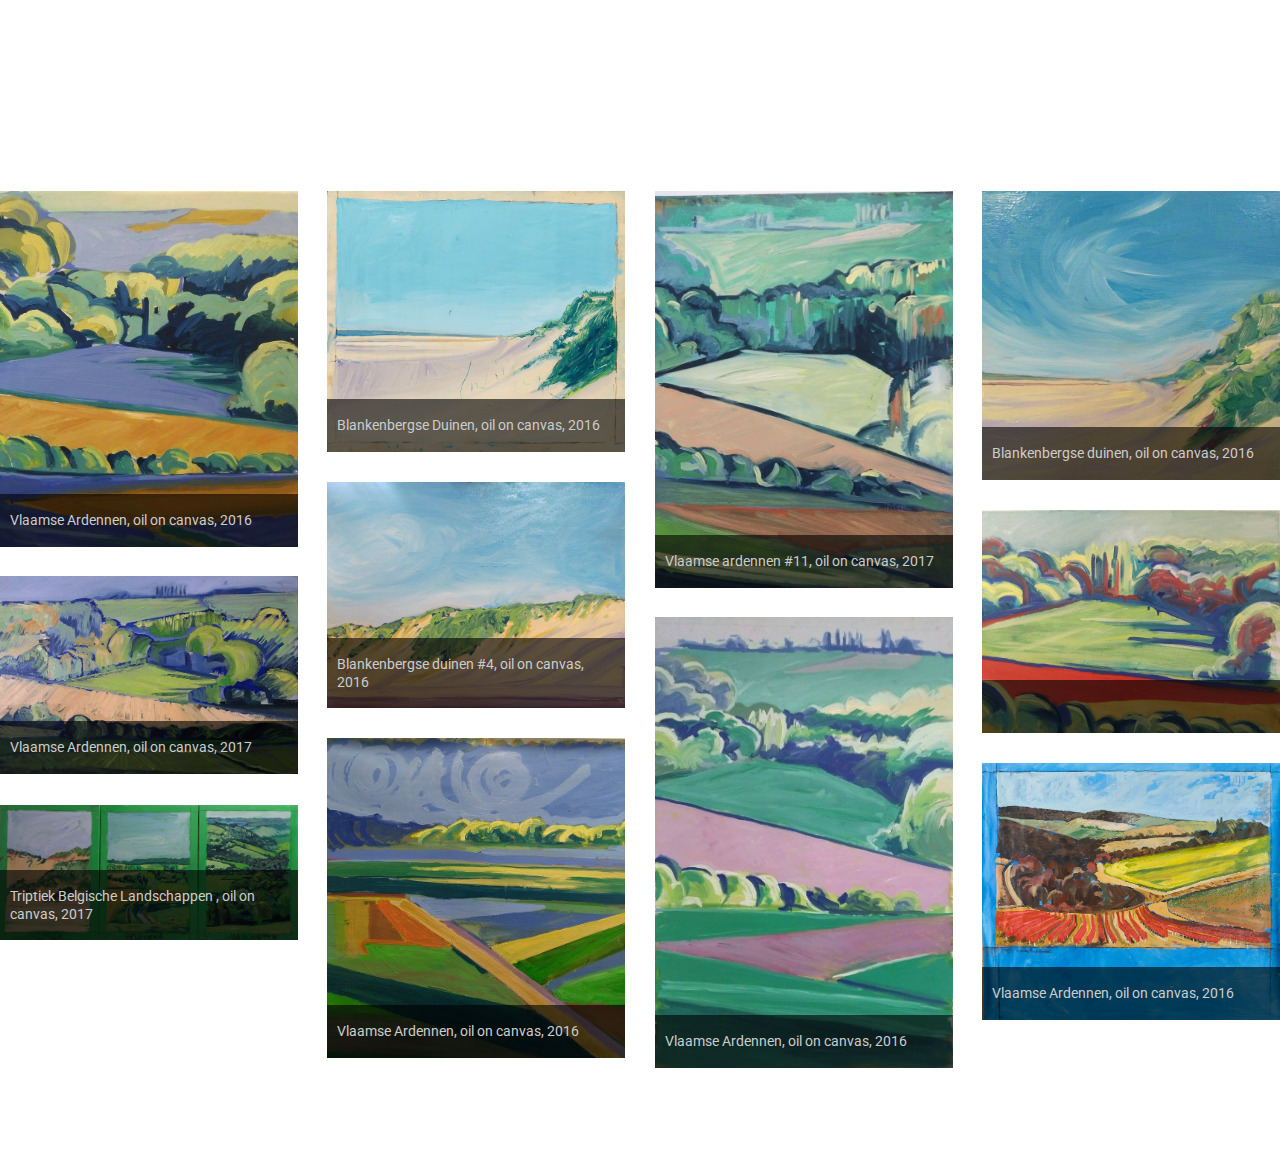
==== page1.html @ d784b0c0 "create github pages" ====
<!DOCTYPE html>
<html>
<head>
  <!-- Site made with Mobirise Website Builder v4.4.1, https://mobirise.com -->
  <meta charset="UTF-8">
  <meta http-equiv="X-UA-Compatible" content="IE=edge">
  <meta name="generator" content="Mobirise v4.4.1, mobirise.com">
  <meta name="viewport" content="width=device-width, initial-scale=1">
  <link rel="shortcut icon" href="assets/images/logo.png" type="image/x-icon">
  <meta name="description" content="Web Site Builder Description">
  <title>Works</title>
  <link rel="stylesheet" href="https://fonts.googleapis.com/css?family=Roboto:700,400&subset=cyrillic,latin,greek,vietnamese">
  <link rel="stylesheet" href="assets/web/assets/mobirise-icons/mobirise-icons.css">
  <link rel="stylesheet" href="assets/bootstrap/css/bootstrap.min.css">
  <link rel="stylesheet" href="assets/mobirise/css/style.css">
  <link rel="stylesheet" href="assets/mobirise-gallery/style.css">
  <link rel="stylesheet" href="assets/mobirise-slider/style.css">
  <link rel="stylesheet" href="assets/mobirise/css/mbr-additional.css" type="text/css">
  
  
  
</head>
<body>
<section class="mbr-navbar mbr-navbar--freeze mbr-navbar--absolute mbr-navbar--auto-collapse mbr-navbar--transparent" id="ext_menu-h" data-rv-view="329">
    <div class="mbr-navbar__section mbr-section">
        <div class="mbr-section__container container">
            <div class="mbr-navbar__container">
                
                <div class="mbr-navbar__hamburger mbr-hamburger"><span class="mbr-hamburger__line"></span></div>
                <div class="mbr-navbar__column mbr-navbar__menu">
                    <nav class="mbr-navbar__menu-box mbr-navbar__menu-box--inline-right">
                        <div class="mbr-navbar__column">
                            <ul class="mbr-navbar__items mbr-navbar__items--right float-left mbr-buttons mbr-buttons--freeze mbr-buttons--right btn-decorator mbr-buttons--active">   <li class="mbr-navbar__item"><a class="mbr-buttons__link btn text-white" href="https://mobirise.com"></a></li>     </ul>                            
                            <ul class="mbr-navbar__items mbr-navbar__items--right mbr-buttons mbr-buttons--freeze mbr-buttons--right btn-inverse mbr-buttons--active"><li class="mbr-navbar__item"><a class="mbr-buttons__btn btn btn-default" href="page1.html"><span class="mbri-photo mbr-iconfont mbr-iconfont-btn-parent"></span>Art</a></li> <li class="mbr-navbar__item"><a class="mbr-buttons__btn btn btn-default" href="page3.html"><span class="mbri-alert mbr-iconfont mbr-iconfont-btn-parent"></span>News</a></li> <li class="mbr-navbar__item"><a class="mbr-buttons__btn btn btn-default" href="page1.html"><span class="mbri-globe mbr-iconfont mbr-iconfont-btn-parent"></span>Exhibitions</a></li> <li class="mbr-navbar__item"><a class="mbr-buttons__btn btn btn-default" href="page1.html"><span class="mbri-camera mbr-iconfont mbr-iconfont-btn-parent"></span>Videos</a></li>   </ul>
                        </div>
                    </nav>
                </div>
            </div>
        </div>
    </div>
</section>

<section class="engine"><a href="https://mobirise.co/a">web page builder</a></section><section class="mbr-gallery mbr-section mbr-section--no-padding mbr-after-navbar" id="gallery2-b" data-rv-view="165">
    <!-- Gallery -->
    <div class="mbr-gallery-layout-article mbr-section__container mbr-section__container--isolated">
        <div>
            <div class="row mbr-gallery-row">

                <div class="col-lg-3 col-md-4 col-sm-6 col-xs-12 mbr-gallery-item">

                     <figcaption class="mbr-figure__caption mbr-figure__caption--std-grid">
                        <div class="mbr-caption-background"></div>
                        <small class="mbr-figure__caption-small">Vlaamse Ardennen, oil on canvas, 2016</small>
                    </figcaption>

                    <a href="#lb-gallery2-b" data-slide-to="0" data-toggle="modal">
                        <img src="assets/images/23758213-10155832104667114-261394462-n-800x957.jpg" alt="">
                        <span class="icon glyphicon glyphicon-zoom-in"></span>
                    </a>
                </div><div class="col-lg-3 col-md-4 col-sm-6 col-xs-12 mbr-gallery-item">

                     <figcaption class="mbr-figure__caption mbr-figure__caption--std-grid">
                        <div class="mbr-caption-background"></div>
                        <small class="mbr-figure__caption-small">Blankenbergse Duinen, oil on canvas, 2016</small>
                    </figcaption>

                    <a href="#lb-gallery2-b" data-slide-to="1" data-toggle="modal">
                        <img src="assets/images/23758039-1567754596636092-77549402-n-800x703.jpg" alt="">
                        <span class="icon glyphicon glyphicon-zoom-in"></span>
                    </a>
                </div><div class="col-lg-3 col-md-4 col-sm-6 col-xs-12 mbr-gallery-item">

                     <figcaption class="mbr-figure__caption mbr-figure__caption--std-grid">
                        <div class="mbr-caption-background"></div>
                        <small class="mbr-figure__caption-small">Vlaamse ardennen #11, oil on canvas, 2017</small>
                    </figcaption>

                    <a href="#lb-gallery2-b" data-slide-to="2" data-toggle="modal">
                        <img src="assets/images/23755854-10155832105017114-1629661554-n-720x960.jpg" alt="">
                        <span class="icon glyphicon glyphicon-zoom-in"></span>
                    </a>
                </div><div class="col-lg-3 col-md-4 col-sm-6 col-xs-12 mbr-gallery-item">

                     <figcaption class="mbr-figure__caption mbr-figure__caption--std-grid">
                        <div class="mbr-caption-background"></div>
                        <small class="mbr-figure__caption-small">Blankenbergse duinen, oil on canvas, 2016</small>
                    </figcaption>

                    <a href="#lb-gallery2-b" data-slide-to="3" data-toggle="modal">
                        <img src="assets/images/23758288-10155832104887114-241297318-n-800x778.jpg" alt="">
                        <span class="icon glyphicon glyphicon-zoom-in"></span>
                    </a>
                </div><div class="col-lg-3 col-md-4 col-sm-6 col-xs-12 mbr-gallery-item">

                     <figcaption class="mbr-figure__caption mbr-figure__caption--std-grid">
                        <div class="mbr-caption-background"></div>
                        <small class="mbr-figure__caption-small">Blankenbergse duinen #4, oil on canvas, 2016</small>
                    </figcaption>

                    <a href="#lb-gallery2-b" data-slide-to="4" data-toggle="modal">
                        <img src="assets/images/23770382-10155832104792114-1882259475-o-800x608.jpg" alt="">
                        <span class="icon glyphicon glyphicon-zoom-in"></span>
                    </a>
                </div><div class="col-lg-3 col-md-4 col-sm-6 col-xs-12 mbr-gallery-item">

                     <figcaption class="mbr-figure__caption mbr-figure__caption--std-grid">
                        <div class="mbr-caption-background"></div>
                        <small class="mbr-figure__caption-small"></small>
                    </figcaption>

                    <a href="#lb-gallery2-b" data-slide-to="5" data-toggle="modal">
                        <img src="assets/images/23768567-10155832104982114-932364660-o-800x600.jpg" alt="">
                        <span class="icon glyphicon glyphicon-zoom-in"></span>
                    </a>
                </div><div class="col-lg-3 col-md-4 col-sm-6 col-xs-12 mbr-gallery-item">

                     <figcaption class="mbr-figure__caption mbr-figure__caption--std-grid">
                        <div class="mbr-caption-background"></div>
                        <small class="mbr-figure__caption-small">Vlaamse Ardennen, oil on canvas, 2017</small>
                    </figcaption>

                    <a href="#lb-gallery2-b" data-slide-to="6" data-toggle="modal">
                        <img src="assets/images/23798403-10155832104597114-2136679262-o-800x533.jpg" alt="">
                        <span class="icon glyphicon glyphicon-zoom-in"></span>
                    </a>
                </div><div class="col-lg-3 col-md-4 col-sm-6 col-xs-12 mbr-gallery-item">

                     <figcaption class="mbr-figure__caption mbr-figure__caption--std-grid">
                        <div class="mbr-caption-background"></div>
                        <small class="mbr-figure__caption-small">Vlaamse Ardennen, oil on canvas, 2016</small>
                    </figcaption>

                    <a href="#lb-gallery2-b" data-slide-to="7" data-toggle="modal">
                        <img src="assets/images/23772372-10155832104822114-1639252799-n-633x960.jpg" alt="">
                        <span class="icon glyphicon glyphicon-zoom-in"></span>
                    </a>
                </div><div class="col-lg-3 col-md-4 col-sm-6 col-xs-12 mbr-gallery-item">

                     <figcaption class="mbr-figure__caption mbr-figure__caption--std-grid">
                        <div class="mbr-caption-background"></div>
                        <small class="mbr-figure__caption-small">Vlaamse Ardennen, oil on canvas, 2016</small>
                    </figcaption>

                    <a href="#lb-gallery2-b" data-slide-to="8" data-toggle="modal">
                        <img src="assets/images/landschap2-719x774.png" alt="">
                        <span class="icon glyphicon glyphicon-zoom-in"></span>
                    </a>
                </div><div class="col-lg-3 col-md-4 col-sm-6 col-xs-12 mbr-gallery-item">

                     <figcaption class="mbr-figure__caption mbr-figure__caption--std-grid">
                        <div class="mbr-caption-background"></div>
                        <small class="mbr-figure__caption-small">Vlaamse Ardennen, oil on canvas, 2016</small>
                    </figcaption>

                    <a href="#lb-gallery2-b" data-slide-to="9" data-toggle="modal">
                        <img src="assets/images/landschap-800x691.png" alt="">
                        <span class="icon glyphicon glyphicon-zoom-in"></span>
                    </a>
                </div><div class="col-lg-3 col-md-4 col-sm-6 col-xs-12 mbr-gallery-item">

                     <figcaption class="mbr-figure__caption mbr-figure__caption--std-grid">
                        <div class="mbr-caption-background"></div>
                        <small class="mbr-figure__caption-small">Triptiek Belgische Landschappen , oil on canvas, 2017</small>
                    </figcaption>

                    <a href="#lb-gallery2-b" data-slide-to="10" data-toggle="modal">
                        <img src="assets/images/triptiekbelgischelandschap-800x363.png" alt="">
                        <span class="icon glyphicon glyphicon-zoom-in"></span>
                    </a>
                </div>
            </div>
        </div>
        <div class="clearfix"></div>
    </div>

    <!-- Lightbox -->
    <div data-app-prevent-settings="" class="mbr-slider modal fade carousel slide" tabindex="-1" data-keyboard="true" data-interval="false" id="lb-gallery2-b">
        <div class="modal-dialog">
            <div class="modal-content">
                <div class="modal-body">
                    
                    <div class="carousel-inner">
                        <div class="item">
                            <img src="assets/images/23758213-10155832104667114-261394462-n.jpg" alt="">
                        </div><div class="item">
                            <img src="assets/images/23758039-1567754596636092-77549402-n.jpg" alt="">
                        </div><div class="item">
                            <img src="assets/images/23755854-10155832105017114-1629661554-n.jpg" alt="">
                        </div><div class="item">
                            <img src="assets/images/23758288-10155832104887114-241297318-n.jpg" alt="">
                        </div><div class="item">
                            <img src="assets/images/23770382-10155832104792114-1882259475-o.jpg" alt="">
                        </div><div class="item">
                            <img src="assets/images/23768567-10155832104982114-932364660-o.jpg" alt="">
                        </div><div class="item">
                            <img src="assets/images/23798403-10155832104597114-2136679262-o.jpg" alt="">
                        </div><div class="item">
                            <img src="assets/images/23772372-10155832104822114-1639252799-n.jpg" alt="">
                        </div><div class="item">
                            <img src="assets/images/landschap2.png" alt="">
                        </div><div class="item">
                            <img src="assets/images/landschap.png" alt="">
                        </div><div class="item active">
                            <img src="assets/images/triptiekbelgischelandschap.png" alt="">
                        </div>
                    </div>
                    <a class="left carousel-control" role="button" data-slide="prev" href="#lb-gallery2-b">
                        <span class="glyphicon glyphicon-menu-left" aria-hidden="true"></span>
                        <span class="sr-only">Previous</span>
                    </a>
                    <a class="right carousel-control" role="button" data-slide="next" href="#lb-gallery2-b">
                        <span class="glyphicon glyphicon-menu-right" aria-hidden="true"></span>
                        <span class="sr-only">Next</span>
                    </a>

                    <a class="close" href="#" role="button" data-dismiss="modal">
                        <span class="glyphicon glyphicon-remove" aria-hidden="true"></span>
                        <span class="sr-only">Close</span>
                    </a>
                </div>
            </div>
        </div>
    </div>
</section>


  <script src="assets/web/assets/jquery/jquery.min.js"></script>
  <script src="assets/bootstrap/js/bootstrap.min.js"></script>
  <script src="assets/smooth-scroll/smooth-scroll.js"></script>
  <script src="assets/masonry/masonry.pkgd.min.js"></script>
  <script src="assets/imagesloaded/imagesloaded.pkgd.min.js"></script>
  <script src="assets/bootstrap-carousel-swipe/bootstrap-carousel-swipe.js"></script>
  <script src="assets/mobirise/js/script.js"></script>
  <script src="assets/mobirise-gallery/script.js"></script>
  
  
</body>
</html>
---- assets/web/assets/mobirise-icons/mobirise-icons.css ----
@font-face {
  font-family: 'MobiriseIcons';
  src:  url('mobirise-icons.eot?spat4u');
  src:  url('mobirise-icons.eot?spat4u#iefix') format('embedded-opentype'),
    url('mobirise-icons.ttf?spat4u') format('truetype'),
    url('mobirise-icons.woff?spat4u') format('woff'),
    url('mobirise-icons.svg?spat4u#MobiriseIcons') format('svg');
  font-weight: normal;
  font-style: normal;
}

[class^="mbri-"], [class*=" mbri-"] {
  /* use !important to prevent issues with browser extensions that change fonts */
  font-family: MobiriseIcons !important;
  speak: none;
  font-style: normal;
  font-weight: normal;
  font-variant: normal;
  text-transform: none;
  line-height: 1;

  /* Better Font Rendering =========== */
  -webkit-font-smoothing: antialiased;
  -moz-osx-font-smoothing: grayscale;
}

.mbri-add-submenu:before {
  content: "\e900";
}
.mbri-alert:before {
  content: "\e901";
}
.mbri-align-center:before {
  content: "\e902";
}
.mbri-align-justify:before {
  content: "\e903";
}
.mbri-align-left:before {
  content: "\e904";
}
.mbri-align-right:before {
  content: "\e905";
}
.mbri-android:before {
  content: "\e906";
}
.mbri-apple:before {
  content: "\e907";
}
.mbri-arrow-down:before {
  content: "\e908";
}
.mbri-arrow-next:before {
  content: "\e909";
}
.mbri-arrow-prev:before {
  content: "\e90a";
}
.mbri-arrow-up:before {
  content: "\e90b";
}
.mbri-bold:before {
  content: "\e90c";
}
.mbri-bookmark:before {
  content: "\e90d";
}
.mbri-bootstrap:before {
  content: "\e90e";
}
.mbri-briefcase:before {
  content: "\e90f";
}
.mbri-browse:before {
  content: "\e910";
}
.mbri-bulleted-list:before {
  content: "\e911";
}
.mbri-calendar:before {
  content: "\e912";
}
.mbri-camera:before {
  content: "\e913";
}
.mbri-cart-add:before {
  content: "\e914";
}
.mbri-cart-full:before {
  content: "\e915";
}
.mbri-cash:before {
  content: "\e916";
}
.mbri-change-style:before {
  content: "\e917";
}
.mbri-chat:before {
  content: "\e918";
}
.mbri-clock:before {
  content: "\e919";
}
.mbri-close:before {
  content: "\e91a";
}
.mbri-cloud:before {
  content: "\e91b";
}
.mbri-code:before {
  content: "\e91c";
}
.mbri-contact-form:before {
  content: "\e91d";
}
.mbri-credit-card:before {
  content: "\e91e";
}
.mbri-cursor-click:before {
  content: "\e91f";
}
.mbri-cust-feedback:before {
  content: "\e920";
}
.mbri-database:before {
  content: "\e921";
}
.mbri-delivery:before {
  content: "\e922";
}
.mbri-desktop:before {
  content: "\e923";
}
.mbri-devices:before {
  content: "\e924";
}
.mbri-down:before {
  content: "\e925";
}
.mbri-download:before {
  content: "\e989";
}
.mbri-drag-n-drop:before {
  content: "\e927";
}
.mbri-drag-n-drop2:before {
  content: "\e928";
}
.mbri-edit:before {
  content: "\e929";
}
.mbri-edit2:before {
  content: "\e92a";
}
.mbri-error:before {
  content: "\e92b";
}
.mbri-extension:before {
  content: "\e92c";
}
.mbri-features:before {
  content: "\e92d";
}
.mbri-file:before {
  content: "\e92e";
}
.mbri-flag:before {
  content: "\e92f";
}
.mbri-folder:before {
  content: "\e930";
}
.mbri-gift:before {
  content: "\e931";
}
.mbri-github:before {
  content: "\e932";
}
.mbri-globe:before {
  content: "\e933";
}
.mbri-globe-2:before {
  content: "\e934";
}
.mbri-growing-chart:before {
  content: "\e935";
}
.mbri-hearth:before {
  content: "\e936";
}
.mbri-help:before {
  content: "\e937";
}
.mbri-home:before {
  content: "\e938";
}
.mbri-hot-cup:before {
  content: "\e939";
}
.mbri-idea:before {
  content: "\e93a";
}
.mbri-image-gallery:before {
  content: "\e93b";
}
.mbri-image-slider:before {
  content: "\e93c";
}
.mbri-info:before {
  content: "\e93d";
}
.mbri-italic:before {
  content: "\e93e";
}
.mbri-key:before {
  content: "\e93f";
}
.mbri-laptop:before {
  content: "\e940";
}
.mbri-layers:before {
  content: "\e941";
}
.mbri-left-right:before {
  content: "\e942";
}
.mbri-left:before {
  content: "\e943";
}
.mbri-letter:before {
  content: "\e944";
}
.mbri-like:before {
  content: "\e945";
}
.mbri-link:before {
  content: "\e946";
}
.mbri-lock:before {
  content: "\e947";
}
.mbri-login:before {
  content: "\e948";
}
.mbri-logout:before {
  content: "\e949";
}
.mbri-magic-stick:before {
  content: "\e94a";
}
.mbri-map-pin:before {
  content: "\e94b";
}
.mbri-menu:before {
  content: "\e94c";
}
.mbri-mobile:before {
  content: "\e94d";
}
.mbri-mobile2:before {
  content: "\e94e";
}
.mbri-mobirise:before {
  content: "\e94f";
}
.mbri-more-horizontal:before {
  content: "\e950";
}
.mbri-more-vertical:before {
  content: "\e951";
}
.mbri-music:before {
  content: "\e952";
}
.mbri-new-file:before {
  content: "\e953";
}
.mbri-numbered-list:before {
  content: "\e954";
}
.mbri-opened-folder:before {
  content: "\e955";
}
.mbri-pages:before {
  content: "\e956";
}
.mbri-paper-plane:before {
  content: "\e957";
}
.mbri-paperclip:before {
  content: "\e958";
}
.mbri-photo:before {
  content: "\e959";
}
.mbri-photos:before {
  content: "\e95a";
}
.mbri-pin:before {
  content: "\e95b";
}
.mbri-play:before {
  content: "\e95c";
}
.mbri-plus:before {
  content: "\e95d";
}
.mbri-preview:before {
  content: "\e95e";
}
.mbri-print:before {
  content: "\e95f";
}
.mbri-protect:before {
  content: "\e960";
}
.mbri-question:before {
  content: "\e961";
}
.mbri-quote-left:before {
  content: "\e962";
}
.mbri-quote-right:before {
  content: "\e963";
}
.mbri-refresh:before {
  content: "\e964";
}
.mbri-responsive:before {
  content: "\e965";
}
.mbri-right:before {
  content: "\e966";
}
.mbri-rocket:before {
  content: "\e967";
}
.mbri-sad-face:before {
  content: "\e968";
}
.mbri-sale:before {
  content: "\e969";
}
.mbri-save:before {
  content: "\e96a";
}
.mbri-search:before {
  content: "\e96b";
}
.mbri-setting:before {
  content: "\e96c";
}
.mbri-setting2:before {
  content: "\e96d";
}
.mbri-setting3:before {
  content: "\e96e";
}
.mbri-share:before {
  content: "\e96f";
}
.mbri-shopping-bag:before {
  content: "\e970";
}
.mbri-shopping-basket:before {
  content: "\e971";
}
.mbri-shopping-cart:before {
  content: "\e972";
}
.mbri-sites:before {
  content: "\e973";
}
.mbri-smile-face:before {
  content: "\e974";
}
.mbri-speed:before {
  content: "\e975";
}
.mbri-star:before {
  content: "\e976";
}
.mbri-success:before {
  content: "\e977";
}
.mbri-sun:before {
  content: "\e978";
}
.mbri-sun2:before {
  content: "\e979";
}
.mbri-tablet:before {
  content: "\e97a";
}
.mbri-tablet-vertical:before {
  content: "\e97b";
}
.mbri-target:before {
  content: "\e97c";
}
.mbri-timer:before {
  content: "\e97d";
}
.mbri-to-ftp:before {
  content: "\e97e";
}
.mbri-to-local-drive:before {
  content: "\e97f";
}
.mbri-touch-swipe:before {
  content: "\e980";
}
.mbri-touch:before {
  content: "\e981";
}
.mbri-trash:before {
  content: "\e982";
}
.mbri-underline:before {
  content: "\e983";
}
.mbri-unlink:before {
  content: "\e984";
}
.mbri-unlock:before {
  content: "\e985";
}
.mbri-up-down:before {
  content: "\e986";
}
.mbri-up:before {
  content: "\e987";
}
.mbri-update:before {
  content: "\e988";
}
.mbri-upload:before {
 content: "\e926"; 
}
.mbri-user:before {
  content: "\e98a";
}
.mbri-user2:before {
  content: "\e98b";
}
.mbri-users:before {
  content: "\e98c";
}
.mbri-video:before {
  content: "\e98d";
}
.mbri-video-play:before {
  content: "\e98e";
}
.mbri-watch:before {
  content: "\e98f";
}
.mbri-website-theme:before {
  content: "\e990";
}
.mbri-wifi:before {
  content: "\e991";
}
.mbri-windows:before {
  content: "\e992";
}
.mbri-zoom-out:before {
  content: "\e993";
}
.mbri-redo:before {
  content: "\e994";
}
.mbri-undo:before {
  content: "\e995";
}
---- assets/mobirise/css/style.css ----
.is-builder .animated {
  -webkit-animation-name: none !important;
  animation-name: none !important;
}
html {
  position: relative;
  min-height: 100%;
}
.mbr-embedded-video {
  position: relative;
}
.mbr-background-video,
.mbr-background-video-preview {
  bottom: 0;
  left: 0;
  overflow: hidden;
  position: absolute;
  right: 0;
  top: 0;
}
.mbr-parallax-background,
.mbr-background {
  background-attachment: fixed !important;
  background-position: 50% 0;
  background-repeat: no-repeat;
  background-size: cover !important;
}
.mbr-hidden-scrollbar .mbr-parallax-background {
  background-size: auto 130%;
}
.mobile .mbr-parallax-background {
  background-attachment: scroll !important;
}
.mbr-background {
  background-attachment: scroll !important;
}
.mbr-navbar {
  position: relative;
  width: 100%;
}
.mbr-navbar:before {
  content: "";
  display: block;
}
.mbr-navbar__brand-link:after,
.mbr-navbar__brand-img {
  max-height: 74px;
  height: 100%;
}
.mbr-navbar:before,
.mbr-navbar__container {
  height: 98px;
}
.mbr-navbar--ss .mbr-navbar__brand-link:after,
.mbr-navbar--ss .mbr-navbar__brand-img {
  height: 74px;
}
.mbr-navbar--ss:before,
.mbr-navbar--ss .mbr-navbar__container {
  height: 98px;
}
.mbr-navbar--xs .mbr-navbar__brand-link:after,
.mbr-navbar--xs .mbr-navbar__brand-img {
  height: 32px;
}
.mbr-navbar--xs:before,
.mbr-navbar--xs .mbr-navbar__container {
  height: 56px;
}
.mbr-navbar--s .mbr-navbar__brand-link:after,
.mbr-navbar--s .mbr-navbar__brand-img {
  height: 48px;
}
.mbr-navbar--s:before,
.mbr-navbar--s .mbr-navbar__container {
  height: 72px;
}
.mbr-navbar--m .mbr-navbar__brand-link:after,
.mbr-navbar--m .mbr-navbar__brand-img {
  height: 64px;
}
.mbr-navbar--m:before,
.mbr-navbar--m .mbr-navbar__container {
  height: 88px;
}
.mbr-navbar--l .mbr-navbar__brand-link:after,
.mbr-navbar--l .mbr-navbar__brand-img {
  height: 96px;
}
.mbr-navbar--l:before,
.mbr-navbar--l .mbr-navbar__container {
  height: 120px;
}
.mbr-navbar--xl .mbr-navbar__brand-link:after,
.mbr-navbar--xl .mbr-navbar__brand-img {
  height: 128px;
}
.mbr-navbar--xl:before,
.mbr-navbar--xl .mbr-navbar__container {
  height: 152px;
}
.mbr-navbar--short .mbr-navbar__brand-link:after,
.mbr-navbar--short .mbr-navbar__brand-img {
  height: 40px;
}
.mbr-navbar--short .mbr-brand__logo .mbr-iconfont{
  font-size: 40px;
}
.mbr-navbar--short:before,
.mbr-navbar--short .mbr-navbar__container {
  height: 64px;
}
.mbr-navbar--short .mbr-navbar__container {
  padding: 12px 0;
}
@media (max-width: 767px) {
  .mbr-navbar--short .mbr-navbar__brand-link:after,
  .mbr-navbar--short .mbr-navbar__brand-img {
    height: 31px;
  }
  .mbr-navbar--short:before,
  .mbr-navbar--short .mbr-navbar__container {
    height: 45px;
  }
  .mbr-navbar--short .mbr-navbar__container {
    padding: 7px 0;
  }
}
.mbr-navbar__brand-img {
  position: relative;
}
.mbr-navbar__brand-img,
.mbr-navbar__container,
.mbr-navbar__section {
  -webkit-transition: all 300ms ease-in-out 0s;
  -o-transition: all 300ms ease-in-out 0s;
  transition: all 300ms ease-in-out 0s;
}
.mbr-navbar__section {
  background: #2c2c2c;
  height: auto;
  position: absolute;
  top: 0;
  width: 100%;
  z-index: 1000;
}
.mbr-navbar__container {
  display: table;
  padding: 12px 0;
  width: 100%;
}
.mbr-navbar__menu-box {
  display: table;
  width: 100%;
}
.mbr-navbar__menu-box--inline-left,
.mbr-navbar__menu-box--inline-center,
.mbr-navbar__menu-box--inline-right {
  display: block;
  text-align: left;
}
.mbr-navbar__menu-box--inline-center {
  text-align: center;
}
.mbr-navbar__menu-box--inline-right {
  text-align: right;
}
.mbr-navbar__column {
  display: table-cell;
  vertical-align: middle;
}
.mbr-navbar__column--xxs {
  width: 1%;
}
.mbr-navbar__column--xs {
  width: 10%;
}
.mbr-navbar__column--s {
  width: 20%;
}
.mbr-navbar__column--m {
  width: 30%;
}
.mbr-navbar__column--l {
  width: 40%;
}
.mbr-navbar__column--xl {
  width: 50%;
}
.mbr-navbar__menu-box--inline-left .mbr-navbar__column,
.mbr-navbar__menu-box--inline-center .mbr-navbar__column,
.mbr-navbar__menu-box--inline-right .mbr-navbar__column {
  display: inline-block;
}
.mbr-navbar__items {
  float: left;
  padding-left: 0px;
  position: relative;
  left: -20px;
}
.mbr-navbar__items--right {
  float: right;
  left: 0;
}
.float-left {
  float: left;
}
.mbr-navbar__item {
  display: block;
  float: left;
  position: relative;
}
.mbr-navbar__hamburger {
  display: none;
  margin-top: -11px;
  position: absolute;
  right: 0;
  top: 50%;
  z-index: 10000;
}
.mbr-navbar--collapsed .mbr-navbar__container {
  position: relative;
}
.mbr-navbar--collapsed .mbr-navbar__column {
  display: block;
  width: 100%;
}
.mbr-navbar--collapsed .mbr-navbar__items--right {
  padding-top: 13px;
}
.mbr-navbar--collapsed .mbr-navbar__menu {
  background: rgba(0, 0, 0, 0.9);
  display: none;
  height: 100%;
  left: 0;
  position: fixed;
  top: 0;
  width: 100%;
  z-index: 9999;
}
.mbr-navbar--collapsed .mbr-navbar__menu-box {
  display: table-cell;
  vertical-align: middle;
}
.mbr-navbar--collapsed .mbr-navbar__items {
  float: none;
}
.mbr-navbar--collapsed .mbr-navbar__item {
  float: none;
}
.mbr-navbar--collapsed .mbr-navbar__hamburger {
  display: block;
}
.mbr-navbar--collapsed.mbr-navbar--open .mbr-navbar__menu {
  display: table;
}
.mbr-navbar--collapsed.mbr-navbar--open:not(.mbr-navbar--sticky) .mbr-navbar__section {
  background: none;
  position: fixed;
}
.mbr-navbar--collapsed.mbr-navbar--open .mbr-navbar__brand {
  visibility: hidden;
}
.mbr-navbar--collapsed.mbr-navbar--sticky.mbr-navbar--open .mbr-navbar__brand {
  visibility: visible;
}
.mbr-navbar--collapsed.mbr-navbar--open .mbr-navbar__brand-img,
.mbr-navbar--collapsed.mbr-navbar--open .mbr-navbar__container {
  -webkit-transition: none;
  -o-transition: none;
  transition: none;
}
.mbr-navbar--freeze.mbr-navbar--collapsed.mbr-navbar--open .mbr-navbar__hamburger,
.mbr-navbar--freeze.mbr-navbar--collapsed.mbr-navbar--open .mbr-navbar__hamburger:hover {
  color: #fff !important;
}
.mbr-navbar--sticky .mbr-navbar__section {
  position: fixed;
}
.mbr-navbar--absolute {
  position: absolute;
}
/* fix for popup menu conflict */
@media (max-width: 480px) {
  .mbr-navbar--absolute.mbr-navbar[id^=menu-] {
    position: absolute;
  }
}
.mbr-navbar--transparent .mbr-navbar__section {
  background: none;
}
.mbr-navbar--stuck .mbr-navbar__section,
.mbr-navbar--relative .mbr-navbar__section {
  background: #2c2c2c;
}
@media (max-width: 991px) {
  .mbr-navbar--auto-collapse .mbr-navbar__container {
    position: relative;
  }
  .mbr-navbar--auto-collapse .mbr-navbar__column {
    display: block;
    width: 100%;
  }
  .mbr-navbar__column {
    max-height: 100vh;
    overflow-x: hidden;
    overflow-y:auto;
  }
  .mbr-navbar__column::-webkit-scrollbar {
    display:none;
  }
  .mbr-navbar--auto-collapse .mbr-navbar__items--right {
    padding-top: 13px;
  }
  .mbr-navbar--auto-collapse .mbr-navbar__menu {
    background: rgba(0, 0, 0, 0.9);
    display: none;
    height: 100%;
    left: 0;
    position: fixed;
    top: 0;
    width: 100%;
    z-index: 9999;
  }
  .mbr-navbar--auto-collapse .mbr-navbar__menu-box {
    display: table-cell;
    vertical-align: middle;
  }
  .mbr-navbar--auto-collapse .mbr-navbar__items {
    float: none;
  }
  .mbr-navbar--auto-collapse .mbr-navbar__item {
    float: none;
  }
  .mbr-navbar--auto-collapse .mbr-navbar__hamburger {
    display: block;
  }
  .mbr-navbar--auto-collapse.mbr-navbar--open .mbr-navbar__menu {
    display: table;
  }
  .mbr-navbar--auto-collapse.mbr-navbar--open:not(.mbr-navbar--sticky) .mbr-navbar__section {
    background: none;
    position: fixed;
  }
  .mbr-navbar--auto-collapse.mbr-navbar--open .mbr-navbar__brand {
    visibility: hidden;
  }
  .mbr-navbar--auto-collapse.mbr-navbar--sticky.mbr-navbar--open .mbr-navbar__brand {
    visibility: visible;
  }
  .mbr-navbar--auto-collapse.mbr-navbar--open .mbr-navbar__brand-img,
  .mbr-navbar--auto-collapse.mbr-navbar--open .mbr-navbar__container {
    -webkit-transition: none;
    -o-transition: none;
    transition: none;
  }
}
.mbr-after-navbar:before {
  content: "";
  display: block;
  height: 98px;
}
.mbr-hamburger {
  cursor: pointer;
  height: 23px;
  width: 30px;
}
.mbr-hamburger:focus {
  outline: none;
}
.mbr-hamburger__line,
.mbr-hamburger__line:before,
.mbr-hamburger__line:after {
  content: "";
  position: absolute;
  display: block;
  height: 1px;
  cursor: pointer;
}
.mbr-hamburger__line,
.mbr-hamburger__line:before,
.mbr-hamburger__line:after {
  width: 30px;
  border-bottom: 5px solid;
  top: 9px;
}
.mbr-hamburger__line:before {
  top: -9px;
}
.mbr-hamburger__line:after {
  top: 9px;
}
.mbr-hamburger__line,
.mbr-hamburger__line:before,
.mbr-hamburger__line:after {
  -webkit-transition: all 300ms ease-in-out;
  transition: all 300ms ease-in-out;
}
.mbr-hamburger--open .mbr-hamburger__line {
  border-color: transparent;
}
.mbr-hamburger--open .mbr-hamburger__line:before,
.mbr-hamburger--open .mbr-hamburger__line:after {
  top: 0;
}
.mbr-hamburger--open .mbr-hamburger__line:before {
  -ms-transform: rotate(45deg);
  -webkit-transform: rotate(45deg);
  transform: rotate(45deg);
}
.mbr-hamburger--open .mbr-hamburger__line:after {
  top: 10px;
  -ms-transform: translatey(-10px) rotate(-45deg);
  -webkit-transform: translatey(-10px) rotate(-45deg);
  transform: translatey(-10px) rotate(-45deg);
}
@media (max-width: 767px) {
  .mbr-hamburger {
    height: 23px;
    width: 27px;
  }
  .mbr-hamburger__line,
  .mbr-hamburger__line:before,
  .mbr-hamburger__line:after {
    width: 27px;
    border-bottom: 4px solid;
    top: 9px;
  }
  .mbr-hamburger__line:before {
    top: -9px;
  }
  .mbr-hamburger__line:after {
    top: 9px;
  }
}

.navbar-dropdown .hamburger-icon {
  content: "";
  width: 16px;
  -webkit-box-shadow: 0 -6px 0 1px,0 0 0 1px,0 6px 0 1px;
  -moz-box-shadow: 0 -6px 0 1px,0 0 0 1px,0 6px 0 1px;
  box-shadow: 0 -6px 0 1px,0 0 0 1px,0 6px 0 1px;
}

.mbr-brand {
  display: block;
  float: left;
  position: relative;
}
.mbr-brand,
.mbr-brand:hover {
  text-decoration: none;
}
.mbr-brand__name {
  display: block;
  font-weight: bold;
  margin-top: 5px;
  text-align: center;
}
.mbr-brand__name,
.mbr-brand__name:hover {
  text-decoration: none;
}
.mbr-brand--inline {
  display: table;
}
.mbr-brand--inline:after {
  content: "";
  display: table-cell;
  width: 1px;
}
.mbr-brand--inline .mbr-brand__logo,
.mbr-brand--inline .mbr-brand__name {
  display: table-cell;
  vertical-align: middle;
}
.mbr-brand--inline .mbr-brand__logo {
  padding-right: 10px;
}
.mbr-brand--inline .mbr-brand__name {
  margin: 0;
  text-align: left;
}
.mbr-form {
  display: table;
  margin-top: -13px;
  position: relative;
  top: 14px;
  width: 100%;
}
.mbr-form__left,
.mbr-form__right {
  display: table-cell;
  vertical-align: top;
}
.mbr-form__left {
  padding-right: 3px;
}
.mbr-form__right {
  width: 1px;
}
@media (max-width: 530px) {
  .mbr-form {
    display: block;
    margin-top: -27px;
    position: relative;
    top: 26px;
  }
  .mbr-form__left,
  .mbr-form__right {
    display: block;
  }
  .mbr-form__left {
    margin-bottom: 12px;
    padding-right: 0;
  }
  .mbr-form__right {
    width: 100%;
  }
}
.mbr-section {
  padding: 0 20px;
}
.mbr-section--no-padding {
  padding: 0;
}
.mbr-section--relative {
  position: relative;
}
.mbr-section--fixed-size {
  overflow: hidden;
}
.mbr-section--full-height {
  height: 100vh;
}
.mbr-section--full-height.mbr-after-navbar:before {
  display: none;
}
.mbr-section--bg-adapted {
  background-attachment: scroll;
  background-position: 50% 0;
  background-repeat: no-repeat;
  background-size: cover;
}
.mbr-section--gray {
  background-color: #444444;
}
.mbr-section--light-gray {
  background-color: #f0f0f0;
}
.mbr-section--dark-gray {
  background-color: #3c3c3c;
}
.mbr-section__container {
  padding: 0;
  position: relative;
  z-index: 3;
}
.mbr-section__container--center {
  text-align: center;
}
.mbr-section__container--std-padding {
  padding: 93px 0;
}
.mbr-section__container--std-top-padding {
  padding-top: 93px;
}
.mbr-section__container--std-bot-padding {
  padding-bottom: 93px;
}
.mbr-section__container--sm-padding {
  padding: 41px 0;
}
.mbr-section__container--sm-top-padding {
  padding-top: 41px;
}
.mbr-section__container--sm-bot-padding {
  padding-bottom: 41px;
}
.mbr-section__container--isolated {
  padding-bottom: 93px;
  padding-top: 93px;
}
.mbr-section__container--first {
  padding-top: 93px;
  padding-bottom: 41px;
}
.mbr-section__container--middle {
  padding-bottom: 41px;
}
.mbr-section__container--last {
  padding-bottom: 93px;
}
.mbr-section__row {
  margin-left: -24px;
  margin-right: -24px;
}
.mbr-section__col {
  overflow: hidden;
  padding-left: 24px;
  padding-right: 24px;
}
.mbr-section__left {
  padding-right: 40px;
}
.mbr-section__right {
  padding-left: 15px;
}
.mbr-section__header {
  line-height: 1.5em;
  margin: -10px 0 0;
  text-align: center;
}
@media (min-width: 768px) {
  .mbr-section--short-paddings .mbr-section__container--std-padding {
    padding: 59px 0;
  }
  .mbr-section--short-paddings .mbr-section__container--std-top-padding {
    padding-top: 59px;
  }
  .mbr-section--short-paddings .mbr-section__container--std-bot-padding {
    padding-bottom: 59px;
  }
  .mbr-section--short-paddings .mbr-section__container--sm-padding {
    padding: 41px 0;
  }
  .mbr-section--short-paddings .mbr-section__container--sm-top-padding {
    padding-top: 41px;
  }
  .mbr-section--short-paddings .mbr-section__container--sm-bot-padding {
    padding-bottom: 41px;
  }
  .mbr-section--short-paddings .mbr-section__container--isolated {
    padding-bottom: 59px;
    padding-top: 59px;
  }
  .mbr-section--short-paddings .mbr-section__container--first {
    padding-top: 59px;
    padding-bottom: 41px;
  }
  .mbr-section--short-paddings .mbr-section__container--middle {
    padding-bottom: 41px;
  }
  .mbr-section--short-paddings .mbr-section__container--last {
    padding-bottom: 59px;
  }
}
@media (max-width: 767px) {
  .mbr-section__left {
    padding-right: 15px;
  }
  .mbr-section__right {
    padding-left: 15px;
    padding-top: 51px;
  }
}
.mbr-arrow {
  bottom: 71px;
  left: 0;
  line-height: 1px;
  padding: 0 20px;
  position: absolute;
  width: 100%;
  z-index: 3;
}
.mbr-arrow__link {
  display: inline-block;
  font-size: 26px;
}
.mbr-arrow__link,
.mbr-arrow__link:hover,
.mbr-arrow__link:focus {
  color: #fff;
}
.mbr-arrow--floating .mbr-arrow__link {
  -webkit-animation: floating-arrow 1.6s infinite ease-in-out 0s;
  -o-animation: floating-arrow 1.6s infinite ease-in-out 0s;
  animation: floating-arrow 1.6s infinite ease-in-out 0s;
}
@-webkit-keyframes floating-arrow {
  from {
    -webkit-transform: translateY(0);
    transform: translateY(0);
  }
  65% {
    -webkit-transform: translateY(11px);
    transform: translateY(11px);
  }
  to {
    -webkit-transform: translateY(0);
    transform: translateY(0);
  }
}
@-o-keyframes floating-arrow {
  from {
    -webkit-transform: translateY(0);
    transform: translateY(0);
  }
  65% {
    -webkit-transform: translateY(11px);
    transform: translateY(11px);
  }
  to {
    -webkit-transform: translateY(0);
    transform: translateY(0);
  }
}
@keyframes floating-arrow {
  from {
    -webkit-transform: translateY(0);
    transform: translateY(0);
  }
  65% {
    -webkit-transform: translateY(11px);
    transform: translateY(11px);
  }
  to {
    -webkit-transform: translateY(0);
    transform: translateY(0);
  }
}
.mbr-arrow--dark .mbr-arrow__link,
.mbr-arrow--dark .mbr-arrow__link:hover,
.mbr-arrow--dark .mbr-arrow__link:focus {
  color: #252525;
}
@media (max-width: 767px) {
  .mbr-arrow {
    bottom: 41px;
  }
}
@media (max-width: 320px) {
  .mbr-arrow {
    bottom: 21px;
    text-align: center;
  }
}
@media all and (device-width: 320px) and (device-height: 568px) and (orientation: portrait) {
  .mbr-arrow {
    bottom: 31px;
  }
}
.mbr-box {
  display: table;
  width: 100%;
}
.mbr-box--fixed {
  table-layout: fixed;
}
.mbr-box--stretched {
  height: 100%;
}
.mbr-box__magnet {
  display: table-cell;
  float: none;
  height: 100%;
  margin-bottom: 0;
  margin-top: 0;
  text-align: center;
  vertical-align: middle;
}
.mbr-box__magnet--sm-padding {
  padding: 41px 0;
}
.mbr-box__magnet--top-left,
.mbr-box__magnet--top-center,
.mbr-box__magnet--top-right {
  vertical-align: top;
}
.mbr-box__magnet--bottom-left,
.mbr-box__magnet--bottom-center,
.mbr-box__magnet--bottom-right {
  vertical-align: bottom;
}
.mbr-box__magnet--top-left,
.mbr-box__magnet--center-left,
.mbr-box__magnet--bottom-left {
  text-align: left;
}
.mbr-box__magnet--top-right,
.mbr-box__magnet--center-right,
.mbr-box__magnet--bottom-right {
  text-align: right;
}
.mbr-box__container {
  height: 50%;
}
@media (max-width: 767px) {
  .mbr-box__container {
    height: 100%;
  }
  .mbr-box--adapted {
    display: block;
  }
  .mbr-box--adapted > .mbr-box__magnet {
    display: block;
    height: auto;
  }
}
.mbr-overlay {
  background: #222;
  bottom: 0;
  left: 0;
  position: absolute;
  right: 0;
  top: 0;
  z-index: 2;
}
.mbr-google-map__marker {
  color: #252525;
  display: none;
  margin: 0;
}
.mbr-google-map--loaded .mbr-google-map__marker {
  display: block;
}
.mbr-hero {
  color: #fff;
  position: relative;
}
.mbr-hero__text {
  font-size: 46px;
  font-weight: bold;
  left: -2px;
  letter-spacing: 2px;
  line-height: 50px;
  margin: -18px 0 1px 0;
  padding-bottom: 41px;
  position: relative;
  top: 8px;
}
.mbr-hero__subtext {
  font-size: 21px;
  line-height: 29px;
  margin: -32px 0 3px 0;
  padding: 0 0 41px 0;
  position: relative;
  top: 6px;
}
.mbr-figure {
  display: inline-block;
  /*line-height: 1px;*/
  margin: 0;
  max-width: 100%;
  overflow: hidden;
  position: relative;
}
.mbr-figure--no-bg {
  background: none;
}
.mbr-figure--full-width {
  display: block;
  width: 100%;
}
.mbr-figure.mbr-after-navbar:before {
  display: none;
}
.mbr-figure--full-width iframe,
.mbr-figure--full-width .mbr-figure__img,
.mbr-figure--full-width .mbr-figure__map {
  width: 100%;
}
.mbr-figure iframe,
.mbr-figure__img,
.mbr-figure__map {
  max-width: 100%;
}
@-webkit-keyframes mapCircleLoading {
  from {
    -webkit-transform: rotate(0deg);
  }
  to {
    -webkit-transform: rotate(359deg);
  }
}
@keyframes mapCircleLoading {
  from {
    transform: rotate(0deg);
  }
  to {
    transform: rotate(359deg);
  }
}
.mbr-figure__map {
  height: 400px;
  position: relative;
}
.mbr-figure__map--short {
  height: 300px;
}
.mbr-figure__map iframe {
  height: 100%;
  width: 100%;
}
.mbr-figure__map [data-state-details] {
  color: #6b6763;
  font-family: "Roboto", Helvetica, Arial, sans-serif;
  height: 1.5em;
  margin-top: -0.75em;
  padding-left: 20px;
  padding-right: 20px;
  position: absolute;
  text-align: center;
  top: 50%;
  width: 100%;
}
.mbr-figure__map[data-state] {
  background: #e9e5dc;
}
.mbr-figure__map[data-state="loading"] [data-state-details] {
  display: none;
}
.mbr-figure__map[data-state="loading"]::after {
  content: "";
  -webkit-animation: mapCircleLoading .6s infinite linear;
  animation: mapCircleLoading .6s infinite linear;
  border-radius: 50%;
  border: 6px rgba(255, 255, 255, 0.35) solid;
  border-top-color: #fff;
  height: 40px;
  left: 50%;
  margin-left: -20px;
  margin-top: -20px;
  position: absolute;
  top: 50%;
  width: 40px;
}
.mbr-figure__caption {
  background: rgba(0, 0, 0, 0.5);
  bottom: 0;
  color: #fff;
  display: block;
  font-size: 17px;
  left: 0;
  line-height: 1.3em;
  min-height: 53px;
  padding: 17px 20px;
  position: absolute;
  text-align: left;
  width: 100%;
}
.mbr-figure__caption--no-padding {
  padding: 17px 0;
}
.mbr-figure--wysiwyg .mbr-figure__caption a,
.mbr-figure--wysiwyg .mbr-figure__caption a:hover {
  color: inherit;
  text-decoration: underline;
}
.mbr-figure--caption-inside-top .mbr-figure__caption {
  bottom: auto;
  top: 0;
}
.mbr-figure--caption-outside-top .mbr-figure__caption,
.mbr-figure--caption-outside-bottom .mbr-figure__caption {
  background: none;
  position: relative;
}
.mbr-figure--no-bg.mbr-figure--caption-outside-top .mbr-figure__caption,
.mbr-figure--no-bg.mbr-figure--caption-outside-bottom .mbr-figure__caption {
  color: #252525;
}
.mbr-figure--no-bg.mbr-figure--caption-outside-top .mbr-figure__caption {
  margin-top: -3px;
  padding-top: 0;
}
.mbr-figure--no-bg.mbr-figure--caption-outside-bottom .mbr-figure__caption {
  margin-top: -2px;
  padding-bottom: 0;
  top: 2px;
}
.mbr-figure__caption--std-grid {
  background: none;
  z-index: 2;
  overflow: hidden;
}
@media (min-width: 768px) {
  .mbr-figure__caption--std-grid {
    width: 715px;
    left: 50%;
    margin-left: -357.5px;
    padding: 17px 0;
  }
}
@media (min-width: 992px) {
  .mbr-figure__caption--std-grid {
    width: 935px;
    margin-left: -467.5px;
  }
}
@media (min-width: 1200px) {
  .mbr-figure__caption--std-grid {
    width: 1150px;
    margin-left: -575px;
  }
}
.mbr-figure__caption--std-grid:before {
  bottom: 0;
  content: "";
  position: absolute;
  top: 0;
  width: 200%;
  z-index: -1;
  margin-left: -50%;
}
.mbr-figure--caption-inside-top .mbr-figure__caption--std-grid:before,
.mbr-figure--caption-inside-bottom .mbr-figure__caption--std-grid:before {
  background: rgba(0, 0, 0, 0.6);
}
.mbr-figure__caption-small {
  color: #ccc;
  display: block;
  font-size: 14px;
  line-height: 1.3em;
}
.mbr-figure--no-bg.mbr-figure--caption-outside-top .mbr-figure__caption-small,
.mbr-figure--no-bg.mbr-figure--caption-outside-bottom .mbr-figure__caption-small {
  color: #777;
}
@media (max-width: 767px) {
  .mbr-figure--adapted {
    display: block;
    width: 100%;
  }
  .mbr-figure--adapted iframe,
  .mbr-figure--adapted .mbr-figure__img,
  .mbr-figure--adapted .mbr-figure__map {
    width: 100%;
  }
  .mbr-figure--caption-inside-top .mbr-figure__caption,
  .mbr-figure--caption-inside-bottom .mbr-figure__caption {
    background: none;
    position: relative;
  }
  .mbr-figure--caption-inside-top .mbr-figure__caption--std-grid:before,
  .mbr-figure--caption-inside-bottom .mbr-figure__caption--std-grid:before {
    display: none;
  }
}
.mbr-reviews {
  list-style: none;
  margin: 0 -15px;
  padding: 3px 0 0 0;
}
.mbr-reviews__item {
  position: relative;
  margin-top: 39px;
}
.mbr-reviews__text {
  background: #fafafa;
  border-radius: 3px;
  border: 1px solid #ededed;
  color: #777;
  font-size: 16px;
  line-height: 26px;
  padding: 20px;
  position: relative;
}
.mbr-reviews__text:before {
  -webkit-transform: rotate(45deg);
  -ms-transform: rotate(45deg);
  -o-transform: rotate(45deg);
  transform: rotate(45deg);
  width: 14px;
  height: 14px;
  background-color: #fafafa;
  border-color: #ededed;
  border-style: none solid solid none;
  border-width: 0 1px 1px 0;
  bottom: -8px;
  content: "";
  display: block;
  left: 50px;
  position: absolute;
}
.mbr-reviews__p {
  margin: 0;
}
.mbr-reviews__author {
  margin-top: 30px;
  padding-left: 102px;
  position: relative;
}
.mbr-reviews__author--short {
  margin-top: 27px;
  padding-left: 32px;
}
.mbr-reviews__author-img {
  width: 50px;
  height: 50px;
  border-radius: 50%;
  left: 33px;
  position: absolute;
  top: 0;
}
.mbr-reviews__author-name {
  color: #777;
  font-size: 14px;
  font-weight: bold;
  position: relative;
  top: -3px;
}
.mbr-reviews__author-bio {
  color: #999;
  font-size: 12px;
}
@media (max-width: 767px) {
  .mbr-reviews__author {
    padding-bottom: 32px;
  }
  .mbr-reviews__author--short {
    padding-bottom: 1px;
  }
}
@media (min-width: 768px) and (max-width: 991px) {
  .mbr-reviews__item:nth-of-type(2n+1) {
    clear: left;
  }
}
@media (min-width: 992px) {
  .mbr-reviews__item:nth-of-type(3n+1) {
    clear: left;
  }
}
@media (max-width: 991px) {
  .mbr-header--reduce .mbr-header__text {
    padding-top: 1em;
    margin-top: -1em;
  }
}
.mbr-header {
  margin-top: -20px;
  padding: 0;
  position: relative;
  text-align: left;
  top: 10px;
}
.mbr-header--std-padding {
  padding-bottom: 41px;
}
.mbr-header--center {
  text-align: center;
}
.mbr-header__text {
  display: block;
  font-size: 25px;
  font-weight: bold;
  letter-spacing: 6px;
  line-height: 1.5em;
  margin: 0;
}
.mbr-header__subtext {
  color: #777;
  font-size: 14px;
  font-style: italic;
  letter-spacing: 1px;
  margin: 8px 0 7px 0;
}
.mbr-header--inline {
  margin-top: 0;
  padding: 41px 0 28px 0;
  top: 0;
}
.mbr-header--inline .mbr-header__text {
  letter-spacing: 4px;
  line-height: 1em;
  margin: 15px 0 0 0;
}
@media (max-width: 767px) {
  .mbr-header--inline {
    padding: 47px 0 38px 0;
  }
  .mbr-header--inline .mbr-header__text {
    display: block;
    margin: 0 0 38px 0;
  }
  .mbr-header--auto-align .mbr-header__text,
  .mbr-header--auto-align .mbr-header__subtext {
    left: 0;
    text-align: center !important;
  }
}
@media (min-width: 768px) {
  .mbr-header--reduce {
    margin-top: -5px;
    top: 2px;
  }
  .mbr-header--reduce .mbr-header__text {
    font-size: 16px;
    letter-spacing: 1px;
    line-height: 1.1em;
    padding-top: 0.4em;
    margin-top: -0.4em;
  }
}
.mbr-social-icons__icon {
  -webkit-transition: all 0.2s ease-in-out 0s;
  -o-transition: all 0.2s ease-in-out 0s;
  transition: all 0.2s ease-in-out 0s;
  color: #fff;
  cursor: pointer;
  display: inline-block;
  font-size: 29px;
  height: 56px;
  line-height: 61px;
  margin: 0 10px 13px 0;
  position: relative;
  text-align: center;
  width: 56px;
}
.mbr-social-icons__icon:hover {
  color: #fff;
}
.mbr-social-icons--style-1 .mbr-social-icons__icon:hover {
  background: #252525 !important;
}
.mbr-contacts {
  color: #9c9c9c;
  font-size: 14px;
  line-height: 1.7em;
  padding: 45px 0 46px;
}
.mbr-contacts__img {
  max-width: 100%;
  margin: 6px 0 5px 40px;
}
.mbr-contacts__img--left {
  margin-left: 0;
}
.mbr-contacts__text {
  margin: 0;
}
.mbr-contacts__header {
  color: #fff;
  font-size: 14px;
  letter-spacing: 1px;
  margin-bottom: 20px;
  margin-top: 3px;
}
.mbr-contacts__list {
  list-style: none;
  margin: 0;
  padding: 0;
}
@media (max-width: 767px) {
  .mbr-contacts__img {
    margin-bottom: 10px;
  }
  .mbr-contacts__header {
    margin-top: 20px;
    margin-bottom: 10px;
  }
  .mbr-contacts__column {
    margin-top: 37px;
  }
}
.mbr-footer {
  color: #9c9c9c;
  font-size: 13px;
  letter-spacing: 1px;
  line-height: 1.5em;
  padding: 37px 0 39px;
  word-spacing: 1px;
}
.mbr-footer__copyright {
  margin: 0;
}
.mbr-buttons {
  margin: -26px 0 13px 0;
  position: relative;
  text-align: left;
  top: 26px;
}
.mbr-buttons__btn,
.mbr-buttons__link {
  margin: 0 10px 13px 0;
}
.mbr-buttons__btn,
.mbr-buttons__link,
.mbr-buttons__btn:hover,
.mbr-buttons__link:hover {
  text-decoration: none;
}
.mbr-buttons--top {
  top: 44px;
  margin-top: -62px;
}
.mbr-buttons--no-offset {
  margin-top: 0;
  top: 0;
}
.mbr-buttons--only-links {
  left: -20px;
}
.mbr-buttons--center {
  left: 5px;
  text-align: center;
}
.mbr-buttons--center.mbr-buttons--only-links {
  left: 0;
}
.mbr-buttons--right {
  text-align: right;
}
.mbr-buttons--right .mbr-buttons__btn,
.mbr-buttons--right .mbr-buttons__link {
  margin: 0 0 13px 10px;
}
.mbr-buttons--right.mbr-buttons--only-links {
  left: 20px;
}
.mbr-buttons--activated {
  left: 5px;
  text-align: center;
}
.mbr-buttons--activated .mbr-buttons__btn,
.mbr-buttons--activated .mbr-buttons__link {
  margin-left: 0;
  margin-right: 0;
}
.mbr-buttons--activated .mbr-buttons__link {
  font-size: 25px;
  padding: 10px 30px 2px;
}
.mbr-buttons--activated .mbr-buttons__btn {
  font-size: 15px;
  margin-top: 9px;
  padding: 15px 30px;
}
.mbr-buttons--freeze.mbr-buttons--activated .mbr-buttons__link {
  font-size: 25px !important;
}
.mbr-buttons--freeze.mbr-buttons--activated .mbr-buttons__link,
.mbr-buttons--freeze.mbr-buttons--activated .mbr-buttons__link:hover {
  color: #fff !important;
}
.mbr-buttons--freeze.mbr-buttons--activated .mbr-buttons__btn {
  font-size: 15px !important;
}
@media (max-width: 991px) {
  .mbr-buttons {
    top: 0;
  }
  form:not(.mbr-form) .mbr-buttons {
    top: 26px;
  }
  .mbr-buttons:first-child {
    margin-top: 0;
  }
  .mbr-buttons--active {
    left: 5px;
    text-align: center;
  }
  .mbr-buttons--active .mbr-buttons__btn,
  .mbr-buttons--active .mbr-buttons__link {
    margin-left: 0;
    margin-right: 0;
  }
  .mbr-buttons--right.mbr-buttons--only-links {
    left: 0;
  }
  .mbr-buttons--active .mbr-buttons__link {
    font-size: 25px;
    padding: 10px 30px 2px;
  }
  .mbr-buttons--active .mbr-buttons__btn {
    font-size: 15px;
    margin-top: 9px;
    padding: 15px 30px;
  }
  .mbr-buttons--freeze.mbr-buttons--active .mbr-buttons__link {
    font-size: 25px !important;
  }
  .mbr-buttons--freeze.mbr-buttons--active .mbr-buttons__link,
  .mbr-buttons--freeze.mbr-buttons--active .mbr-buttons__link:hover {
    color: #fff !important;
  }
  .mbr-buttons--freeze.mbr-buttons--active .mbr-buttons__btn {
    font-size: 15px !important;
  }
}
@media (max-width: 767px) {
  .mbr-buttons--auto-align {
    left: 5px;
    margin-top: -26px;
    text-align: center;
    top: 26px;
  }
  .mbr-buttons--auto-align.mbr-buttons--only-links {
    left: 0;
  }
}
@media (max-width: 530px) {
  .mbr-buttons {
    left: 0;
  }
  .mbr-buttons__btn,
  .mbr-buttons__link,
  .mbr-buttons--right .mbr-buttons__btn,
  .mbr-buttons--right .mbr-buttons__link {
    display: inline-block;
    margin: 0 0 13px 0;
    text-align: center;
    width: 100%;
  }
  .mbr-buttons--activated .mbr-buttons__btn,
  .mbr-buttons--activated .mbr-buttons__link,
  .mbr-buttons--active .mbr-buttons__btn,
  .mbr-buttons--active .mbr-buttons__link {
    width: auto;
  }
  .mbr-buttons--activated .mbr-buttons__btn,
  .mbr-buttons--active .mbr-buttons__btn {
    margin-top: 9px;
  }
}
.mbr-article {
  color: #777;
  font-size: 17px;
  line-height: 27px;
  text-align: left;
  position: relative;
  margin-top: -21px;
  top: 14px;
}
.mbr-article--wysiwyg h1,
.mbr-article--wysiwyg h2,
.mbr-article--wysiwyg h3,
.mbr-article--wysiwyg h4,
.mbr-article--wysiwyg h5,
.mbr-article--wysiwyg h6 {
  color: #252525;
  display: block;
  font-weight: bold;
  line-height: 1.3em;
  text-align: left;
}
.mbr-article--wysiwyg h1 {
  font-size: 27px;
  letter-spacing: 3px;
}
.mbr-article--wysiwyg h2 {
  font-size: 23px;
  letter-spacing: 2px;
}
.mbr-article--wysiwyg h3 {
  font-size: 19px;
  letter-spacing: 1px;
}
.mbr-article--wysiwyg h4 {
  font-size: 14px;
}
.mbr-article--wysiwyg h5 {
  font-size: 11px;
}
.mbr-article--wysiwyg h6 {
  font-size: 10px;
}
.mbr-article--wysiwyg p,
.mbr-article--wysiwyg ul,
.mbr-article--wysiwyg ol,
.mbr-article--wysiwyg blockquote {
  margin: 0 0 10px 0;
}
.mbr-article--wysiwyg blockquote {
  font-size: 17px;
  border-color: #f97352;
}
@media (max-width: 767px) {
  .mbr-article--auto-align.mbr-article--wysiwyg p,
  .mbr-article--auto-align {
    text-align: left !important;
  }
}
.social-likes__counter {
  -webkit-transition: all 0.2s ease-in-out 0s;
  -o-transition: all 0.2s ease-in-out 0s;
  transition: all 0.2s ease-in-out 0s;
  background: #3c3c3c;
  border-radius: 23px;
  font-size: 12px;
  height: 23px;
  line-height: 24px;
  min-width: 23px;
  padding: 0 5px;
  position: absolute;
  right: -7px;
  text-align: center;
  top: -7px;
}
.social-likes__counter_empty {
  display: none;
}
.social-likes_style-1 .social-likes__icon:hover {
  background: #252525 !important;
}
.social-likes_style-1 .social-likes__icon:hover .social-likes__counter {
  background: #f97352;
}
.social-likes_style-2 .social-likes__icon {
  background: #252525;
}
.social-likes_style-2 .social-likes__counter {
  background: #f97352;
}
.social-likes_style-2 .social-likes__icon:hover .social-likes__counter {
  background: #3c3c3c;
}
.mbr-plan {
  padding-bottom: 41px;
  padding-left: 1px;
  padding-right: 0;
  position: relative;
}
.mbr-plan--first,
.mbr-plan:first-child {
  padding-left: 0;
}
.mbr-plan--last,
.mbr-plan:last-child {
  padding-bottom: 93px;
}
.mbr-plan__box {
  background: #fff;
}
.mbr-plan__header {
  background: #444;
  overflow: hidden;
  padding: 20px 15px;
  color: #fff;
}
.mbr-plan__number {
  border-bottom: 1px dotted #ddd;
  color: #333;
  font-size: 80px;
  line-height: 0;
  margin: 0px 10px;
  padding: 41px 0;
  text-align: center;
  margin-bottom: 41px;
}
.mbr-plan__details {
  padding-bottom: 41px;
}
.mbr-plan__details ul,
.mbr-plan__list {
  list-style: none;
  margin: 0;
  padding: 0;
}
.mbr-plan__details ul {
  text-align: center;
}
.mbr-plan__details li,
.mbr-plan__item {
  line-height: 40px;
  padding: 0 15px;
}
.mbr-plan__item {
  text-align: center;
}
.mbr-plan__buttons {
  overflow: hidden;
  padding: 0 15px 41px;
}
.mbr-plan--favorite {
  margin-right: -1px;
  margin-top: -30px;
  padding-left: 0;
  top: 15px;
  z-index: 5;
}
.mbr-plan--favorite .mbr-plan__number:before {
  content: "";
  display: block;
  height: 15px;
}
.mbr-plan--favorite .mbr-plan__box {
  padding-bottom: 15px;
  box-shadow: 0px 0px 20px 5px rgba(0, 0, 0, 0.1);
}
.mbr-plan--primary .mbr-plan__header {
  background: #4c6972;
}
.mbr-plan--success .mbr-plan__header {
  background: #7ac673;
}
.mbr-plan--info .mbr-plan__header {
  background: #27aae0;
}
.mbr-plan--warning .mbr-plan__header {
  background: #faaf40;
}
.mbr-plan--danger .mbr-plan__header {
  background: #f97352;
}
@media (max-width: 767px) {
  .mbr-plan,
  .mbr-plan--first,
  .mbr-plan:first-child {
    padding-left: 15px;
    padding-right: 15px;
  }
  .mbr-plan__number {
    font-size: 79px;
  }
  .mbr-plan__details {
    font-size: 17px;
  }
  .mbr-plan--favorite {
    margin: 0;
    top: 0;
  }
}
.mbr-number {
  display: inline-block;
  margin-top: -0.12em;
}
.mbr-number__num {
  display: inline-table;
  height: 1em;
}
.mbr-number__group {
  display: table-cell;
  font-weight: bold;
  position: relative;
  vertical-align: middle;
}
.mbr-number__left {
  display: none;
  font-size: 0.34em;
  line-height: 0;
  padding: 0px 5px;
  vertical-align: super;
}
.mbr-number__right {
  display: none;
  font-size: 0.25em;
  padding: 0px 5px;
  vertical-align: middle;
  white-space: nowrap;
}
.mbr-number__caption {
  display: block;
  font-size: 0.19em;
  line-height: 1em;
  opacity: 0.5;
  padding-top: 0.5em;
  text-align: center;
}
.mbr-number--price .mbr-number__value {
  padding-right: 0.28em;
}
.mbr-number--price .mbr-number__left {
  display: inline;
}
.mbr-number--short-price .mbr-number__left,
.mbr-number--short-price .mbr-number__right {
  display: inline;
}
.mbr-number--short-price .mbr-number__caption {
  display: none;
}
.mbr-number--inverse-price .mbr-number__group {
  top: 0.1em;
}
.mbr-number--inverse-price .mbr-number__left {
  display: none;
}
.mbr-number--inverse-price .mbr-number__value {
  padding-left: 0.28em;
}
.mbr-number--inverse-price .mbr-number__right {
  display: inline;
}


/* iconfont default styling */
/* for buttons */
.mbr-iconfont.mbr-iconfont-btn,
.mbr-buttons__btn .mbr-iconfont{ /* depricated, used only for compatibility */
  padding-right: 0.3em;
  font-size: 2em;
  line-height: 0.4em;
  vertical-align: text-bottom;
  position: relative;
  top: -0.1em;
  text-decoration:none;
}

/* menu links */
.mbr-iconfont.mbr-iconfont-btn-parent,
.mbr-buttons__link .mbr-iconfont{ /* depricated, used only for compatibility */
  padding-right: 0.3em;
  font-size: 1.5em;
  position: relative;
  top: -0.2em;
  vertical-align:middle
}

/* msg-box4 */
.mbr-iconfont.mbr-iconfont-msg-box4,
.mbr-iconfont.mbr-iconfont-msg-box5{
  font-size: 357px;
  text-decoration:none;
  color:#FFFFFF;
}


/*menu logo */
.mbr-iconfont.mbr-iconfont-menu,
.mbr-iconfont.mbr-iconfont-ext__menu{
  font-size: 74px;
  text-decoration:none;
  color:#FFFFFF;
}

/* contacts1 */
.mbr-iconfont.mbr-iconfont-contacts1{
  font-size: 119px;
  text-decoration:none;
  color:#9C9C9C;
}

.mbr-iconfont.mbr-iconfont-features1{
  font-size: 250px; /* ~ image.height */
  text-decoration:none;
}

@media (max-width: 768px) {
  .image-size{
    width: 100% !important;
  }
  .content-size{
    width: 100%;
  }
}.engine {
	position: absolute;
	text-indent: -2400px;
	text-align: center;
	padding: 0;
	top: 0;
	left: -2400px;
}
---- assets/mobirise-gallery/style.css ----
/*-------

   Gallery

-------*/
.mbr-gallery .mbr-gallery-item {
    position: relative;
    /*display: inline-block;*/
    padding-bottom: 30px;
}
.mbr-gallery .mbr-gallery-item > a {
    position: relative;
    display: block;
    background: #fff;
    outline: none;
}
.mbr-gallery .mbr-gallery-row {
    margin-bottom: -30px;
}
.mbr-gallery .mbr-gallery-item img {
    width: 100%;
    opacity: 1;
    -webkit-transition: .2s opacity ease-in-out;
    transition: .2s opacity ease-in-out;
}
.mbr-gallery .mbr-gallery-item > a:hover img {
    opacity: 0.9;
}
.mbr-gallery .mbr-gallery-item .icon {
    position: absolute;
    font-size: 30px;
    top: 50%;
    left: 50%;
    color: #fff;
    opacity: 0;
    -webkit-transform: translateX(-50%) translateY(-50%);
    transform: translateX(-50%) translateY(-50%);
    -webkit-transition: .2s opacity ease-in-out;
    transition: .2s opacity ease-in-out;
}
.mbr-gallery .mbr-gallery-item > a:hover .icon {
    opacity: 1;
}

/* remove spacing */
.mbr-gallery .mbr-gallery-row.no-gutter {
    margin: 0;
}
.mbr-gallery .mbr-gallery-row.no-gutter .mbr-gallery-item {
    padding: 0;
}

/* container */
.mbr-gallery .container.mbr-gallery-layout-default {
    padding: 93px 0;
}

/* fix horizontal scrollbar */
.mbr-gallery .mbr-gallery-layout-default,
.mbr-gallery .mbr-gallery-layout-article {
    overflow: hidden;
}

/* article layout */
.mbr-gallery .mbr-gallery-layout-article > div {
    padding-left: 0;
    padding-right: 0;
}


/* lightbox */
.mbr-gallery .modal {
    position: fixed;
    overflow: hidden;
    padding-right: 0 !important;
}
.mbr-gallery .modal-body {
    padding: 0;
}
.mbr-gallery .modal-body img {
    width: 100%;
}
.mbr-gallery .modal .close {
    position: absolute;
    background-image: none;
    font-size: 20px;
    width: 54px;
    height: 54px;
    top: 20px;
    right: 20px;
    line-height: 54px;
    opacity: 1;
    color: #fff;
    border: 2px solid #fff;
    text-align: center;
    text-shadow: none;
    z-index: 5;
    -webkit-transition: all 0.2s ease-in-out 0s;
    -o-transition: all 0.2s ease-in-out 0s;
    transition: all 0.2s ease-in-out 0s;
}
.mbr-gallery .modal .close:hover {
    background: #fff;
    color: #000;
}

/* modal back color opacity */
.modal-backdrop.in {
    opacity: 0.8;
    filter: alpha(opacity=80);
}

@media (max-width: 768px) {
    .mbr-gallery .modal-dialog {
        margin: 10px auto;
    }

    .mbr-gallery .carousel-indicators,
    .mbr-gallery .carousel-control,
    .mbr-gallery .modal .close {
        position: fixed;
    }
}

/* fix fade in effect */
.mbr-gallery .modal.fade .modal-dialog {
    margin-top: -100px;
    -webkit-transition: margin-top 0.3s ease-out;
    -moz-transition: margin-top 0.3s ease-out;
    -o-transition: margin-top 0.3s ease-out;
    transition: margin-top 0.3s ease-out;
}
.mbr-gallery .modal.in .modal-dialog,
.mbr-gallery .modal.fade .modal-dialog {
    -webkit-transform: none;
    -ms-transform: none;
    -o-transform: none;
    transform: none;
}
.mbr-gallery .modal.in .modal-dialog {
    margin-top: 30px;
}


/* media-caption styles */
.mbr-gallery .mbr-figure__caption {
    width: 100%;
    margin-left: 0;
    box-sizing: border-box;
    border: solid 15px transparent;
    border-style: none solid;
    left: 0;
    background: none;
    margin-bottom: 30px;
}
.mbr-gallery .mbr-figure__caption-small {
    position: relative;
    z-index: 2;
    padding: 0 10px;
}
.mbr-gallery .mbr-caption-background{
    position: absolute;
    z-index: 1;
    left: 0;
    top:0;
    width: 100%;
    height: 100%;
    background: rgba(0, 0, 0, 0.6);
}
.mbr-gallery .no-gutter .mbr-figure__caption {
    margin-bottom: 0;
    border-style: none none;
}


/*
.mbr-gallery .mbr-figure__caption--std-grid:before {
    content: none;
}

.mbr-gallery .container .mbr-figure__caption--std-grid {
    width: 90%;
    margin-left: -44.8%;
    margin-bottom: 30px;
}

@media (max-width: 768px) {
    .mbr-gallery .mbr-figure__caption--std-grid,
    .mbr-gallery .container .mbr-figure__caption--std-grid {

        width: 100%;
        margin-left: 0; 
        padding-left: 15px;
        padding-right: 15px;   
    }

    .mbr-gallery .mbr-gallery-row.no-gutter .mbr-figure__caption--std-grid {
        width: 100%;
        margin-left: 0;
        padding-left: 0;
        padding-right: 0;   
    }
}

@media (min-width: 768px) and (max-width: 991px) {

    .mbr-gallery .mbr-figure__caption--std-grid {
        width: 92.6%;
        margin-left: -46.3%;
    }

    .mbr-gallery .container .mbr-figure__caption--std-grid {
        width: 92%;
        margin-left: -46%;
        margin-bottom: 30px;
    }
}

.mbr-gallery .container.mbr-gallery-layout-article .mbr-figure__caption--std-grid {
    width: 85%;
    margin-left: -42.5%;
}

.mbr-gallery .container.mbr-gallery-layout-article .mbr-gallery-row.no-gutter .mbr-figure__caption--std-grid {
    width: 100%;
    margin-left: -50%;
}

@media (min-width: 768px) and (max-width: 991px) {
    .mbr-gallery .container.mbr-gallery-layout-article .mbr-figure__caption--std-grid {
        width: 88%;
        margin-left: -44%;
    }
}

@media (max-width: 768px) {
    .mbr-gallery .mbr-gallery-layout-article.container .mbr-gallery-row.no-gutter .mbr-figure__caption--std-grid,
    .mbr-gallery .container.mbr-gallery-layout-article .mbr-figure__caption--std-grid {
        width: 100%;
        margin-left: 0;
    }
}

*/
---- assets/mobirise-slider/style.css ----
/*-------

   Slider

-------*/
.mbr-slider .carousel-inner > .active,
.mbr-slider .carousel-inner > .next,
.mbr-slider .carousel-inner > .prev {
	display: table;
}
.mbr-slider .carousel-control {
    background-image: none;
    width: 54px;
    height: 54px;
    top: 50%;
    margin-top: -27px;
    line-height: 54px;
    border: 2px solid #fff;
    opacity: 1;
    text-shadow: none;
    z-index: 5;
    -webkit-transition: all 0.2s ease-in-out 0s;
    -o-transition: all 0.2s ease-in-out 0s;
    transition: all 0.2s ease-in-out 0s;
}
.mbr-slider .carousel-control.left {
	margin-left: 20px;
}
.mbr-slider .carousel-control.right {
	margin-right: 20px;
}
.mbr-slider .carousel-control:hover {
	background: #fff;
	color: #000;
}
.mbr-slider .carousel-indicators {
    bottom: 20px;
}
.mbr-slider .carousel-indicators li,
.mbr-slider .carousel-indicators .active {
    width: 15px;
    height: 15px;
    margin: 3px;
    border: 2px solid #ffffff;
}

@media (max-width: 767px) {
    .mbr-slider .carousel-control {
        top: auto;
        bottom: 20px;
    }
}
.mbr-slider .mbr-overlay {
    z-index: 0;
    opacity:0.5;
}
/* boxed model */
.mbr-slider > .boxed-slider {
    position: relative;
    padding: 93px 0;
}
.mbr-slider > .boxed-slider > div{
    position: relative;

}
.mbr-slider > .container .carousel-indicators {
    margin-bottom: 3px;
}
@media (max-width: 767px) {
    .mbr-slider > .container .carousel-control {
        margin-bottom: 0px;
    }
}
.mbr-slider > .container img {
    width: 100%;
}
.mbr-slider > .container img + .row {
    position: absolute;
    top: 50%;
    left: 0;
    right: 0;
    margin-left: 0;
    margin-right: 0;
    -webkit-transform: translateY(-50%);
    -moz-transform: translateY(-50%);
    transform: translateY(-50%);
}
.mbr-slider .mbr-section {
    padding-left: 0;
    padding-right: 0;
}

/* article layout */
.mbr-slider .article-slider > div {
    padding-left: 0;
    padding-right: 0;
}
.mbr-slider > .container.article-slider .carousel-indicators {
    margin-bottom: 0;
}
---- assets/mobirise/css/mbr-additional.css ----
@import url(https://fonts.googleapis.com/css?family=Droid+Serif:400,700);







#ext_menu-3 .mbr-brand__name {
  font-size: 16px;
}
#ext_menu-3.mbr-navbar--stuck .mbr-navbar__section {
  background: #28324e;
}
#ext_menu-3 .mbr-navbar__hamburger {
  color: #2c82c9;
}
#ext_menu-3 .mbr-navbar__items a {
  font-size: 15px;
  font-family: 'Droid Serif', serif;
}
#ext_menu-3 .mbr-navbar__items a SPAN {
  font-family: 'Droid Serif', serif;
}
#header2-5 H1 {
  text-align: center;
}
#header2-5 P {
  font-family: 'Droid Serif', serif;
}
#header2-5 SPAN {
  font-family: 'Droid Serif', serif;
  font-size: 100px;
}
#content5-9 .mbr-header .mbr-header__text {
  text-align: center;
  color: #000000;
  font-family: 'Droid Serif', serif;
  font-size: 16px;
}
#content5-9 .mbr-header .mbr-header__subtext {
  text-align: center;
  color: #fff;
}
#content5-9 .mbr-article {
  color: #000000;
  font-family: 'Droid Serif', serif;
  font-size: 12px;
}
#social-buttons2-f .mbr-header__text {
  color: #475577;
  font-family: 'Droid Serif', serif;
  text-align: right;
}


#ext_menu-h .mbr-brand__name {
  font-size: 16px;
}
#ext_menu-h.mbr-navbar--stuck .mbr-navbar__section {
  background: #28324e;
}
#ext_menu-h .mbr-navbar__hamburger {
  color: #2c82c9;
}
#ext_menu-h .mbr-navbar__items a {
  font-size: 15px;
  font-family: 'Droid Serif', serif;
}
#ext_menu-h .mbr-navbar__items a SPAN {
  font-family: 'Droid Serif', serif;
}


#ext_menu-g .mbr-brand__name {
  font-size: 16px;
}
#ext_menu-g.mbr-navbar--stuck .mbr-navbar__section {
  background: #28324e;
}
#ext_menu-g .mbr-navbar__hamburger {
  color: #2c82c9;
}
#ext_menu-g .mbr-navbar__items a {
  font-size: 15px;
  font-family: 'Droid Serif', serif;
}
#ext_menu-g .mbr-navbar__items a SPAN {
  font-family: 'Droid Serif', serif;
}


#ext_menu-h .mbr-brand__name {
  font-size: 16px;
}
#ext_menu-h.mbr-navbar--stuck .mbr-navbar__section {
  background: #28324e;
}
#ext_menu-h .mbr-navbar__hamburger {
  color: #2c82c9;
}
#ext_menu-h .mbr-navbar__items a {
  font-size: 15px;
  font-family: 'Droid Serif', serif;
}
#ext_menu-h .mbr-navbar__items a SPAN {
  font-family: 'Droid Serif', serif;
}
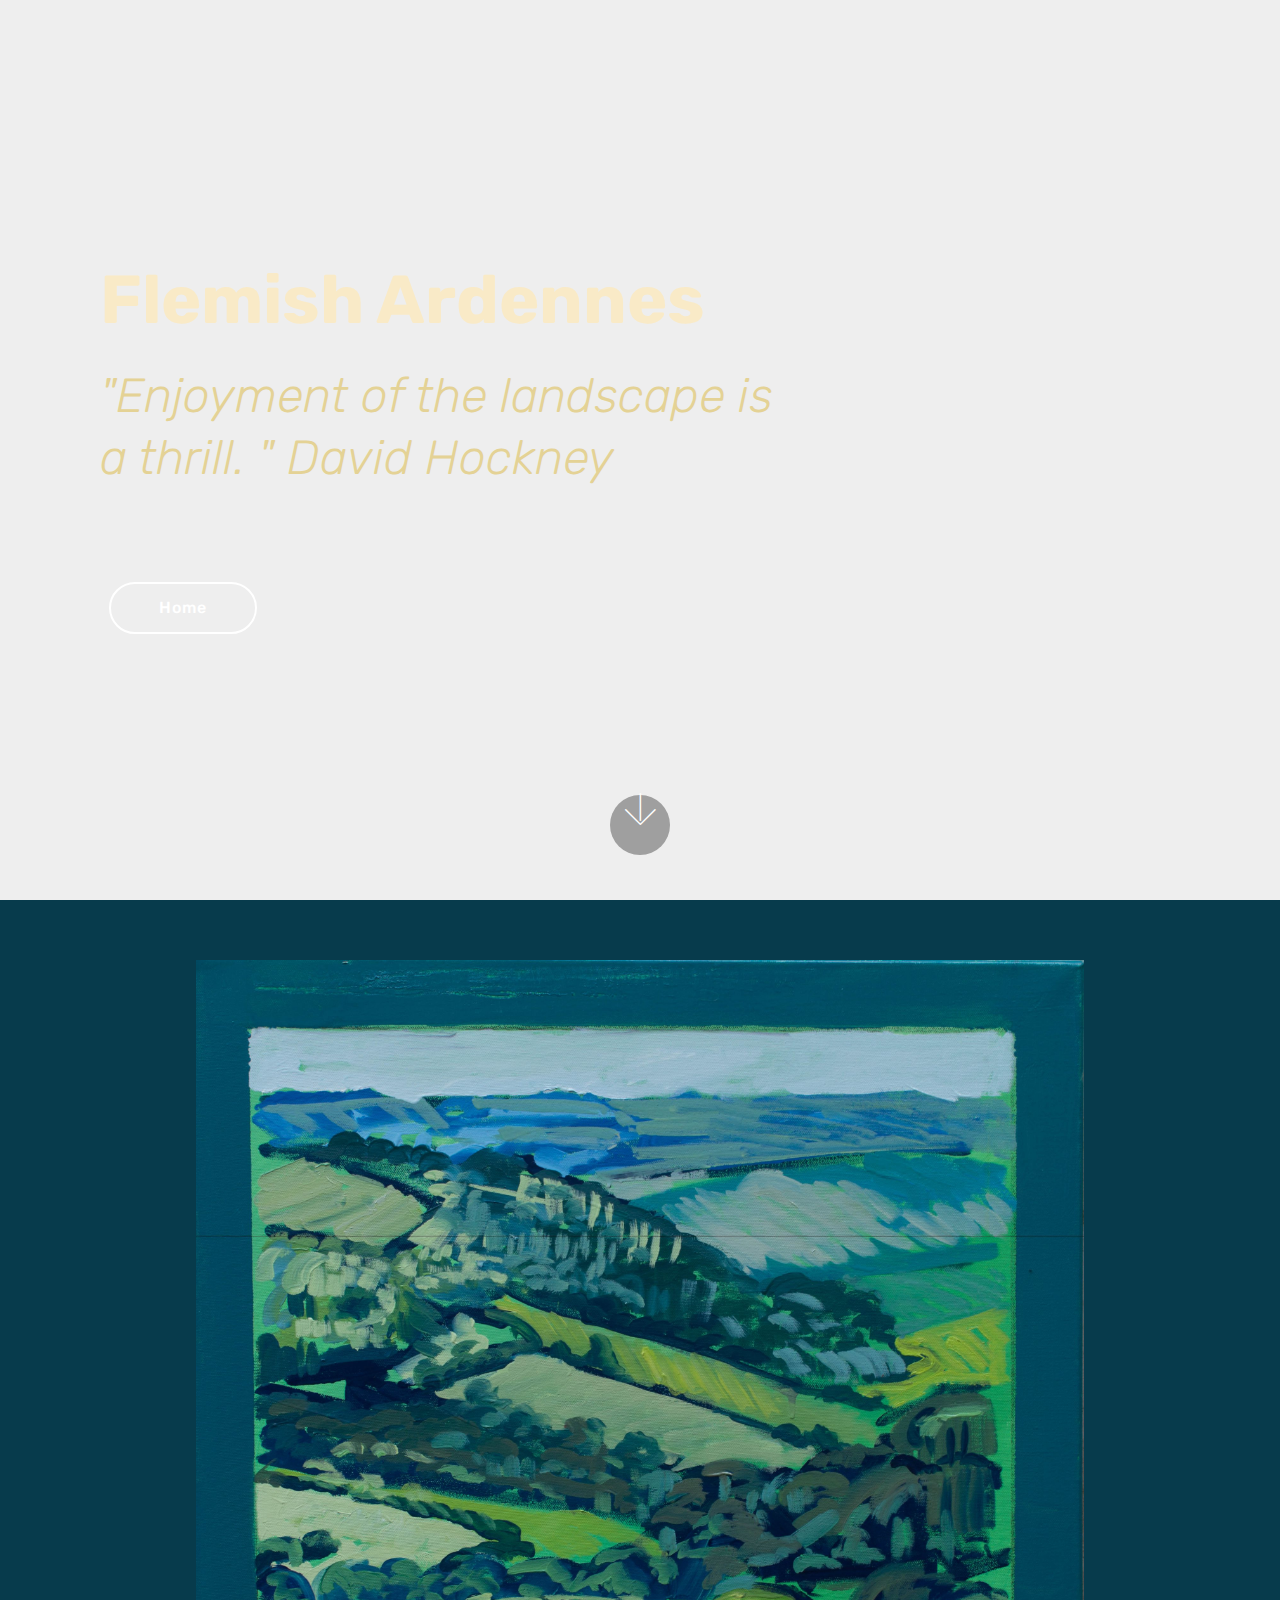
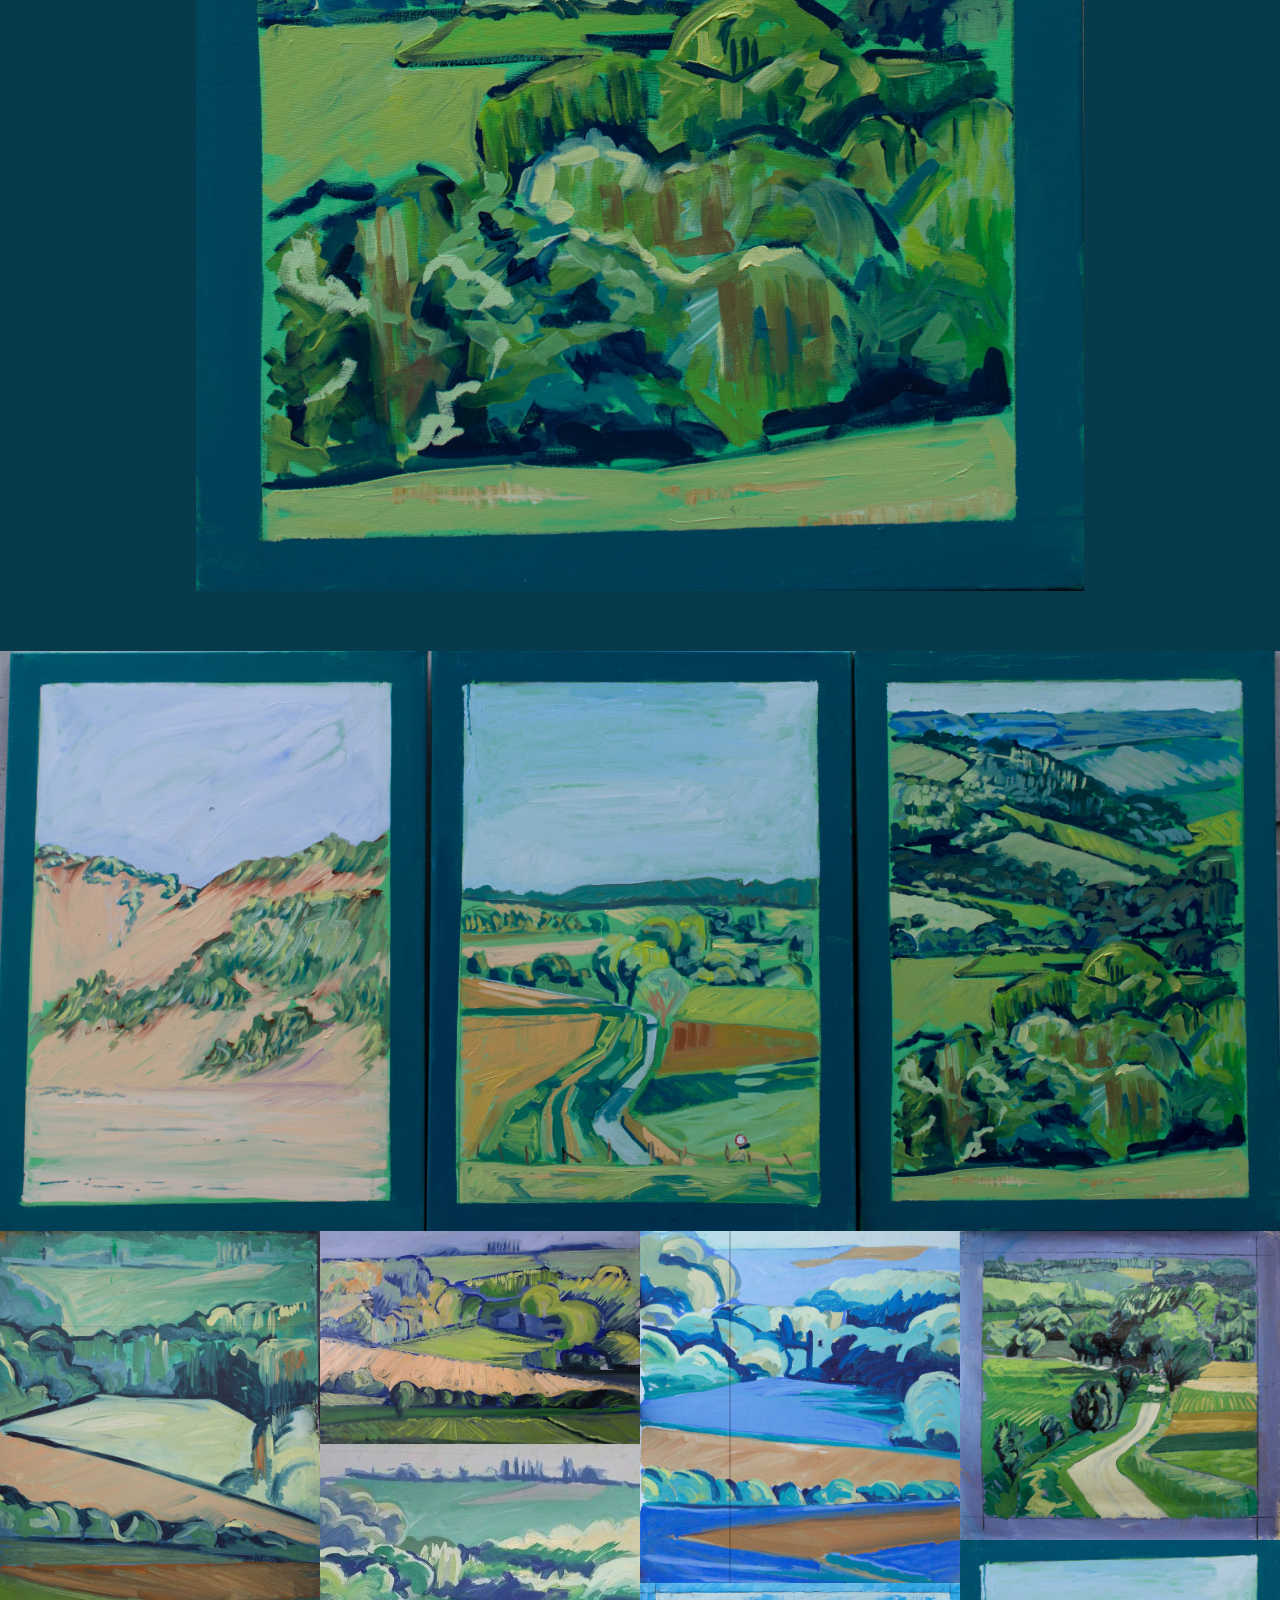
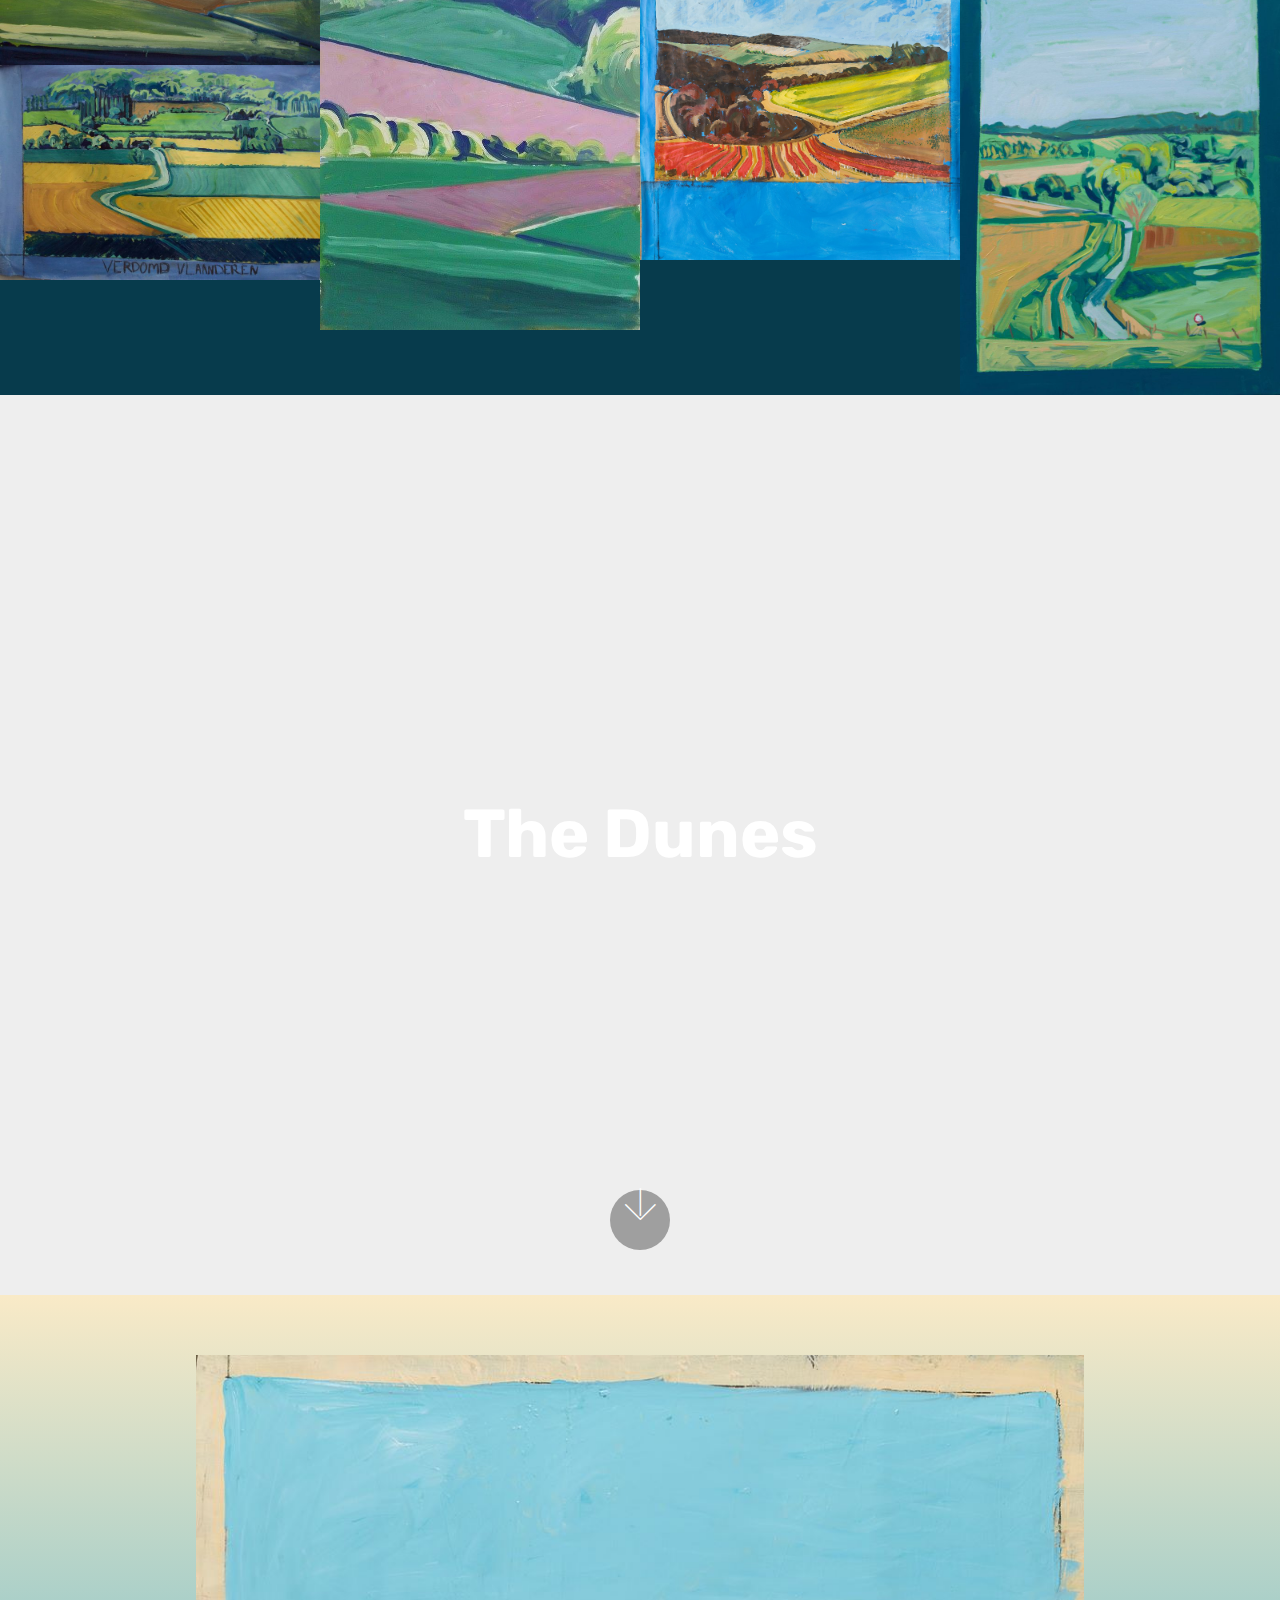
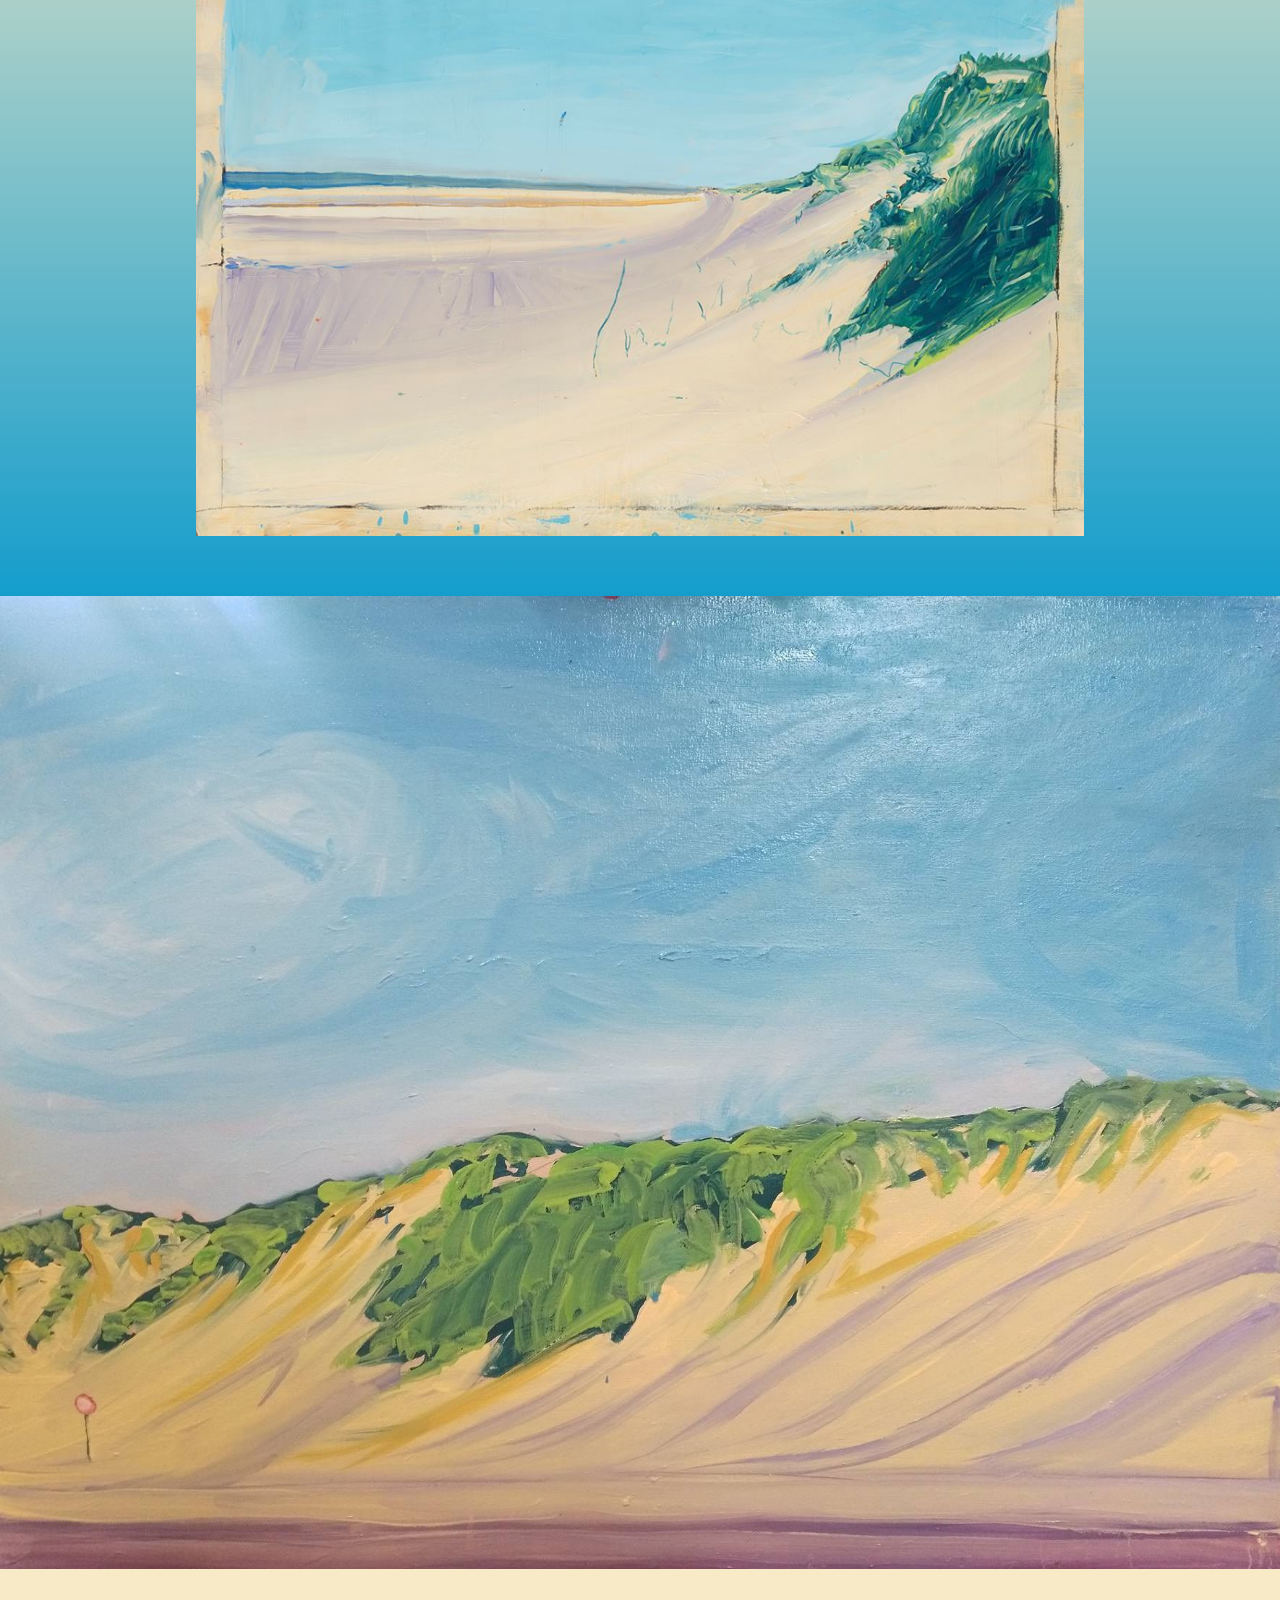
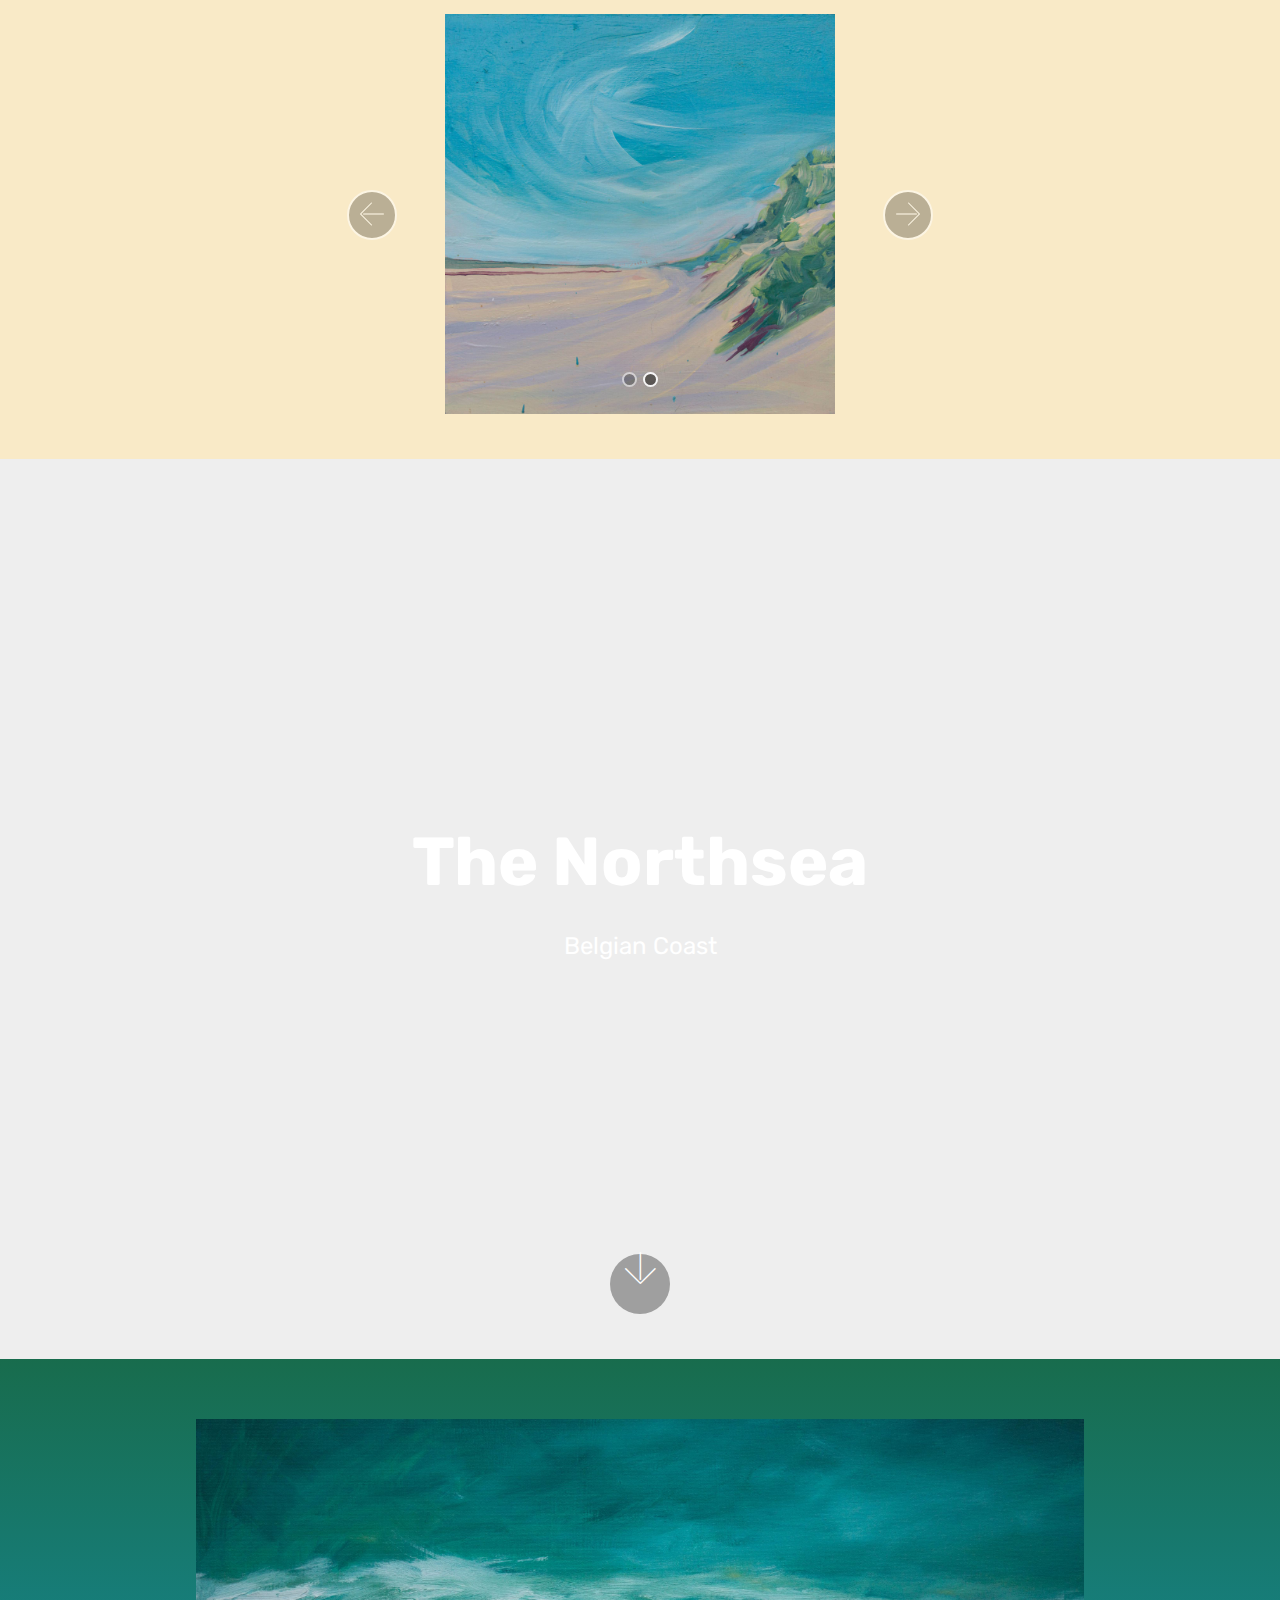
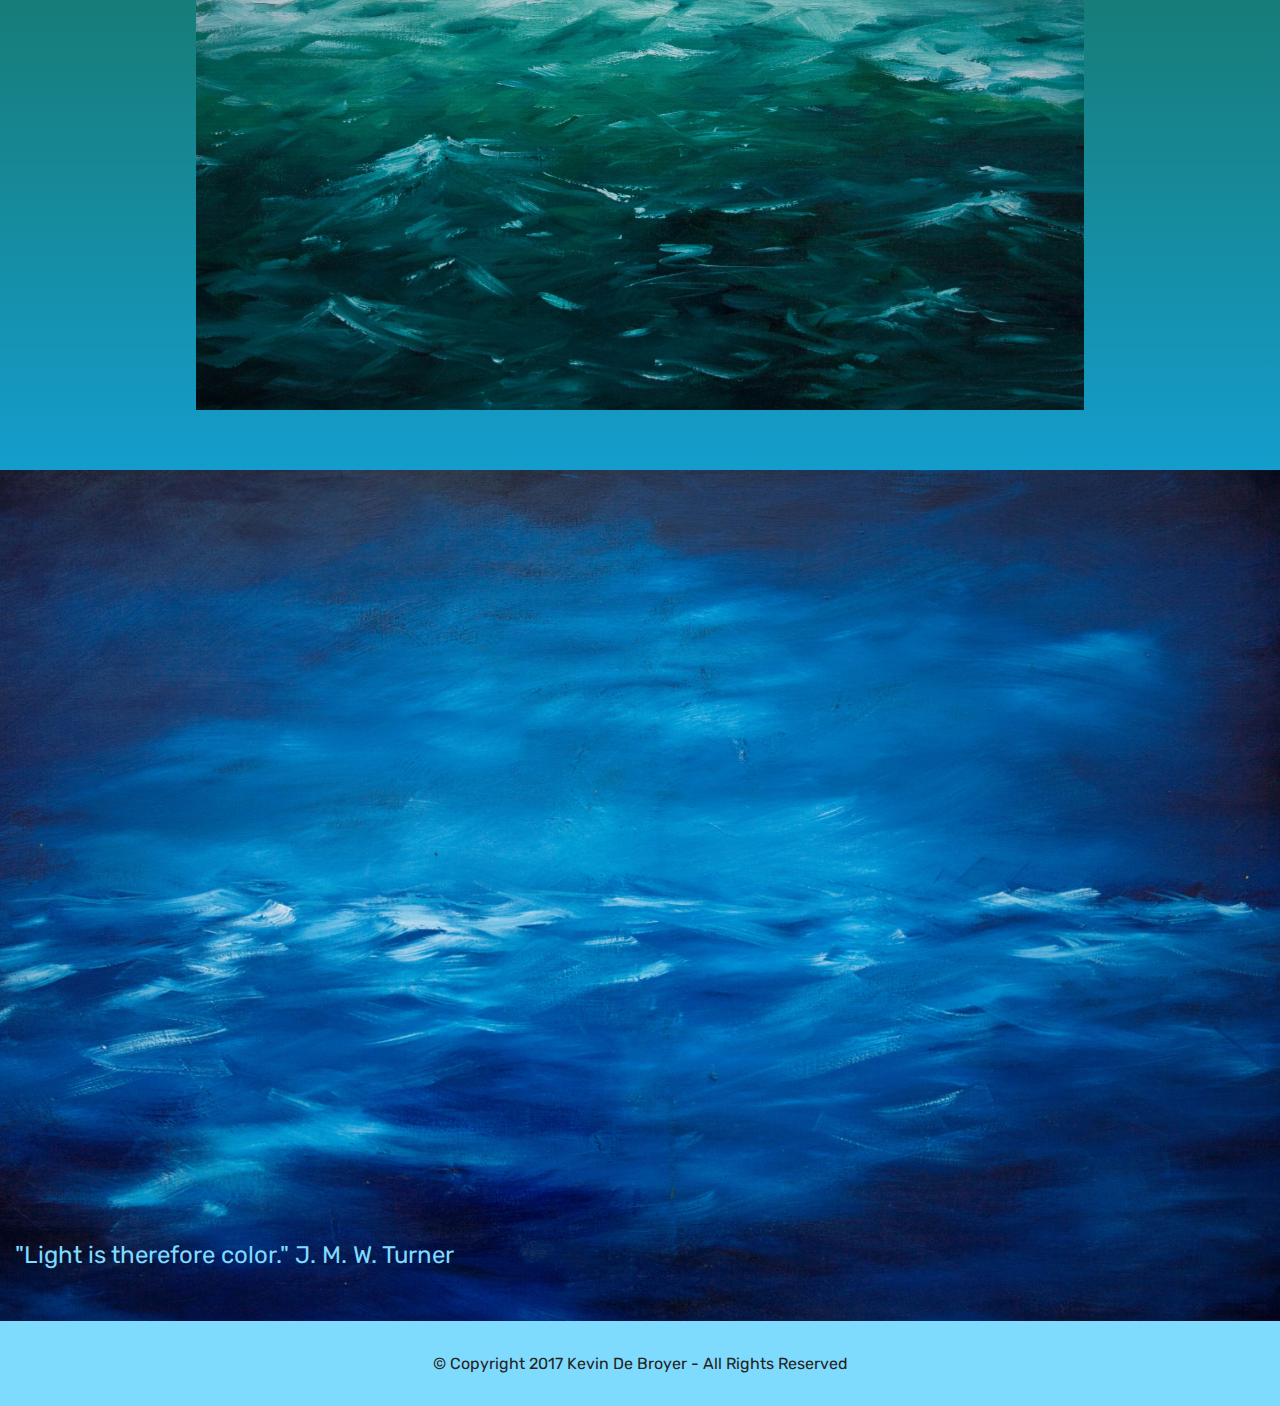
==== commit 6f46a6cc: "create github pages" ====
--- a/page1.html
+++ b/page1.html
@@ -6,218 +6,200 @@
   <meta http-equiv="X-UA-Compatible" content="IE=edge">
   <meta name="generator" content="Mobirise v4.4.1, mobirise.com">
   <meta name="viewport" content="width=device-width, initial-scale=1">
-  <link rel="shortcut icon" href="assets/images/logo.png" type="image/x-icon">
-  <meta name="description" content="Web Site Builder Description">
-  <title>Works</title>
-  <link rel="stylesheet" href="https://fonts.googleapis.com/css?family=Roboto:700,400&subset=cyrillic,latin,greek,vietnamese">
+  <link rel="shortcut icon" href="assets/images/logo4.png" type="image/x-icon">
+  <meta name="description" content="Site Builder Description">
+  <title>Page 1</title>
   <link rel="stylesheet" href="assets/web/assets/mobirise-icons/mobirise-icons.css">
+  <link rel="stylesheet" href="assets/tether/tether.min.css">
   <link rel="stylesheet" href="assets/bootstrap/css/bootstrap.min.css">
-  <link rel="stylesheet" href="assets/mobirise/css/style.css">
+  <link rel="stylesheet" href="assets/bootstrap/css/bootstrap-grid.min.css">
+  <link rel="stylesheet" href="assets/bootstrap/css/bootstrap-reboot.min.css">
+  <link rel="stylesheet" href="assets/theme/css/style.css">
   <link rel="stylesheet" href="assets/mobirise-gallery/style.css">
-  <link rel="stylesheet" href="assets/mobirise-slider/style.css">
   <link rel="stylesheet" href="assets/mobirise/css/mbr-additional.css" type="text/css">
   
   
   
 </head>
 <body>
-<section class="mbr-navbar mbr-navbar--freeze mbr-navbar--absolute mbr-navbar--auto-collapse mbr-navbar--transparent" id="ext_menu-h" data-rv-view="329">
-    <div class="mbr-navbar__section mbr-section">
-        <div class="mbr-section__container container">
-            <div class="mbr-navbar__container">
-                
-                <div class="mbr-navbar__hamburger mbr-hamburger"><span class="mbr-hamburger__line"></span></div>
-                <div class="mbr-navbar__column mbr-navbar__menu">
-                    <nav class="mbr-navbar__menu-box mbr-navbar__menu-box--inline-right">
-                        <div class="mbr-navbar__column">
-                            <ul class="mbr-navbar__items mbr-navbar__items--right float-left mbr-buttons mbr-buttons--freeze mbr-buttons--right btn-decorator mbr-buttons--active">   <li class="mbr-navbar__item"><a class="mbr-buttons__link btn text-white" href="https://mobirise.com"></a></li>     </ul>                            
-                            <ul class="mbr-navbar__items mbr-navbar__items--right mbr-buttons mbr-buttons--freeze mbr-buttons--right btn-inverse mbr-buttons--active"><li class="mbr-navbar__item"><a class="mbr-buttons__btn btn btn-default" href="page1.html"><span class="mbri-photo mbr-iconfont mbr-iconfont-btn-parent"></span>Art</a></li> <li class="mbr-navbar__item"><a class="mbr-buttons__btn btn btn-default" href="page3.html"><span class="mbri-alert mbr-iconfont mbr-iconfont-btn-parent"></span>News</a></li> <li class="mbr-navbar__item"><a class="mbr-buttons__btn btn btn-default" href="page1.html"><span class="mbri-globe mbr-iconfont mbr-iconfont-btn-parent"></span>Exhibitions</a></li> <li class="mbr-navbar__item"><a class="mbr-buttons__btn btn btn-default" href="page1.html"><span class="mbri-camera mbr-iconfont mbr-iconfont-btn-parent"></span>Videos</a></li>   </ul>
-                        </div>
-                    </nav>
-                </div>
-            </div>
-        </div>
-    </div>
-</section>
-
-<section class="engine"><a href="https://mobirise.co/a">web page builder</a></section><section class="mbr-gallery mbr-section mbr-section--no-padding mbr-after-navbar" id="gallery2-b" data-rv-view="165">
-    <!-- Gallery -->
-    <div class="mbr-gallery-layout-article mbr-section__container mbr-section__container--isolated">
-        <div>
-            <div class="row mbr-gallery-row">
-
-                <div class="col-lg-3 col-md-4 col-sm-6 col-xs-12 mbr-gallery-item">
-
-                     <figcaption class="mbr-figure__caption mbr-figure__caption--std-grid">
-                        <div class="mbr-caption-background"></div>
-                        <small class="mbr-figure__caption-small">Vlaamse Ardennen, oil on canvas, 2016</small>
-                    </figcaption>
-
-                    <a href="#lb-gallery2-b" data-slide-to="0" data-toggle="modal">
-                        <img src="assets/images/23758213-10155832104667114-261394462-n-800x957.jpg" alt="">
-                        <span class="icon glyphicon glyphicon-zoom-in"></span>
-                    </a>
-                </div><div class="col-lg-3 col-md-4 col-sm-6 col-xs-12 mbr-gallery-item">
-
-                     <figcaption class="mbr-figure__caption mbr-figure__caption--std-grid">
-                        <div class="mbr-caption-background"></div>
-                        <small class="mbr-figure__caption-small">Blankenbergse Duinen, oil on canvas, 2016</small>
-                    </figcaption>
-
-                    <a href="#lb-gallery2-b" data-slide-to="1" data-toggle="modal">
-                        <img src="assets/images/23758039-1567754596636092-77549402-n-800x703.jpg" alt="">
-                        <span class="icon glyphicon glyphicon-zoom-in"></span>
-                    </a>
-                </div><div class="col-lg-3 col-md-4 col-sm-6 col-xs-12 mbr-gallery-item">
-
-                     <figcaption class="mbr-figure__caption mbr-figure__caption--std-grid">
-                        <div class="mbr-caption-background"></div>
-                        <small class="mbr-figure__caption-small">Vlaamse ardennen #11, oil on canvas, 2017</small>
-                    </figcaption>
-
-                    <a href="#lb-gallery2-b" data-slide-to="2" data-toggle="modal">
-                        <img src="assets/images/23755854-10155832105017114-1629661554-n-720x960.jpg" alt="">
-                        <span class="icon glyphicon glyphicon-zoom-in"></span>
-                    </a>
-                </div><div class="col-lg-3 col-md-4 col-sm-6 col-xs-12 mbr-gallery-item">
-
-                     <figcaption class="mbr-figure__caption mbr-figure__caption--std-grid">
-                        <div class="mbr-caption-background"></div>
-                        <small class="mbr-figure__caption-small">Blankenbergse duinen, oil on canvas, 2016</small>
-                    </figcaption>
-
-                    <a href="#lb-gallery2-b" data-slide-to="3" data-toggle="modal">
-                        <img src="assets/images/23758288-10155832104887114-241297318-n-800x778.jpg" alt="">
-                        <span class="icon glyphicon glyphicon-zoom-in"></span>
-                    </a>
-                </div><div class="col-lg-3 col-md-4 col-sm-6 col-xs-12 mbr-gallery-item">
-
-                     <figcaption class="mbr-figure__caption mbr-figure__caption--std-grid">
-                        <div class="mbr-caption-background"></div>
-                        <small class="mbr-figure__caption-small">Blankenbergse duinen #4, oil on canvas, 2016</small>
-                    </figcaption>
-
-                    <a href="#lb-gallery2-b" data-slide-to="4" data-toggle="modal">
-                        <img src="assets/images/23770382-10155832104792114-1882259475-o-800x608.jpg" alt="">
-                        <span class="icon glyphicon glyphicon-zoom-in"></span>
-                    </a>
-                </div><div class="col-lg-3 col-md-4 col-sm-6 col-xs-12 mbr-gallery-item">
-
-                     <figcaption class="mbr-figure__caption mbr-figure__caption--std-grid">
-                        <div class="mbr-caption-background"></div>
-                        <small class="mbr-figure__caption-small"></small>
-                    </figcaption>
-
-                    <a href="#lb-gallery2-b" data-slide-to="5" data-toggle="modal">
-                        <img src="assets/images/23768567-10155832104982114-932364660-o-800x600.jpg" alt="">
-                        <span class="icon glyphicon glyphicon-zoom-in"></span>
-                    </a>
-                </div><div class="col-lg-3 col-md-4 col-sm-6 col-xs-12 mbr-gallery-item">
-
-                     <figcaption class="mbr-figure__caption mbr-figure__caption--std-grid">
-                        <div class="mbr-caption-background"></div>
-                        <small class="mbr-figure__caption-small">Vlaamse Ardennen, oil on canvas, 2017</small>
-                    </figcaption>
-
-                    <a href="#lb-gallery2-b" data-slide-to="6" data-toggle="modal">
-                        <img src="assets/images/23798403-10155832104597114-2136679262-o-800x533.jpg" alt="">
-                        <span class="icon glyphicon glyphicon-zoom-in"></span>
-                    </a>
-                </div><div class="col-lg-3 col-md-4 col-sm-6 col-xs-12 mbr-gallery-item">
-
-                     <figcaption class="mbr-figure__caption mbr-figure__caption--std-grid">
-                        <div class="mbr-caption-background"></div>
-                        <small class="mbr-figure__caption-small">Vlaamse Ardennen, oil on canvas, 2016</small>
-                    </figcaption>
-
-                    <a href="#lb-gallery2-b" data-slide-to="7" data-toggle="modal">
-                        <img src="assets/images/23772372-10155832104822114-1639252799-n-633x960.jpg" alt="">
-                        <span class="icon glyphicon glyphicon-zoom-in"></span>
-                    </a>
-                </div><div class="col-lg-3 col-md-4 col-sm-6 col-xs-12 mbr-gallery-item">
-
-                     <figcaption class="mbr-figure__caption mbr-figure__caption--std-grid">
-                        <div class="mbr-caption-background"></div>
-                        <small class="mbr-figure__caption-small">Vlaamse Ardennen, oil on canvas, 2016</small>
-                    </figcaption>
-
-                    <a href="#lb-gallery2-b" data-slide-to="8" data-toggle="modal">
-                        <img src="assets/images/landschap2-719x774.png" alt="">
-                        <span class="icon glyphicon glyphicon-zoom-in"></span>
-                    </a>
-                </div><div class="col-lg-3 col-md-4 col-sm-6 col-xs-12 mbr-gallery-item">
-
-                     <figcaption class="mbr-figure__caption mbr-figure__caption--std-grid">
-                        <div class="mbr-caption-background"></div>
-                        <small class="mbr-figure__caption-small">Vlaamse Ardennen, oil on canvas, 2016</small>
-                    </figcaption>
-
-                    <a href="#lb-gallery2-b" data-slide-to="9" data-toggle="modal">
-                        <img src="assets/images/landschap-800x691.png" alt="">
-                        <span class="icon glyphicon glyphicon-zoom-in"></span>
-                    </a>
-                </div><div class="col-lg-3 col-md-4 col-sm-6 col-xs-12 mbr-gallery-item">
-
-                     <figcaption class="mbr-figure__caption mbr-figure__caption--std-grid">
-                        <div class="mbr-caption-background"></div>
-                        <small class="mbr-figure__caption-small">Triptiek Belgische Landschappen , oil on canvas, 2017</small>
-                    </figcaption>
-
-                    <a href="#lb-gallery2-b" data-slide-to="10" data-toggle="modal">
-                        <img src="assets/images/triptiekbelgischelandschap-800x363.png" alt="">
-                        <span class="icon glyphicon glyphicon-zoom-in"></span>
-                    </a>
-                </div>
-            </div>
-        </div>
-        <div class="clearfix"></div>
-    </div>
-
-    <!-- Lightbox -->
-    <div data-app-prevent-settings="" class="mbr-slider modal fade carousel slide" tabindex="-1" data-keyboard="true" data-interval="false" id="lb-gallery2-b">
-        <div class="modal-dialog">
-            <div class="modal-content">
-                <div class="modal-body">
-                    
-                    <div class="carousel-inner">
-                        <div class="item">
-                            <img src="assets/images/23758213-10155832104667114-261394462-n.jpg" alt="">
-                        </div><div class="item">
-                            <img src="assets/images/23758039-1567754596636092-77549402-n.jpg" alt="">
-                        </div><div class="item">
-                            <img src="assets/images/23755854-10155832105017114-1629661554-n.jpg" alt="">
-                        </div><div class="item">
-                            <img src="assets/images/23758288-10155832104887114-241297318-n.jpg" alt="">
-                        </div><div class="item">
-                            <img src="assets/images/23770382-10155832104792114-1882259475-o.jpg" alt="">
-                        </div><div class="item">
-                            <img src="assets/images/23768567-10155832104982114-932364660-o.jpg" alt="">
-                        </div><div class="item">
-                            <img src="assets/images/23798403-10155832104597114-2136679262-o.jpg" alt="">
-                        </div><div class="item">
-                            <img src="assets/images/23772372-10155832104822114-1639252799-n.jpg" alt="">
-                        </div><div class="item">
-                            <img src="assets/images/landschap2.png" alt="">
-                        </div><div class="item">
-                            <img src="assets/images/landschap.png" alt="">
-                        </div><div class="item active">
-                            <img src="assets/images/triptiekbelgischelandschap.png" alt="">
-                        </div>
-                    </div>
-                    <a class="left carousel-control" role="button" data-slide="prev" href="#lb-gallery2-b">
-                        <span class="glyphicon glyphicon-menu-left" aria-hidden="true"></span>
-                        <span class="sr-only">Previous</span>
-                    </a>
-                    <a class="right carousel-control" role="button" data-slide="next" href="#lb-gallery2-b">
-                        <span class="glyphicon glyphicon-menu-right" aria-hidden="true"></span>
-                        <span class="sr-only">Next</span>
-                    </a>
-
-                    <a class="close" href="#" role="button" data-dismiss="modal">
-                        <span class="glyphicon glyphicon-remove" aria-hidden="true"></span>
-                        <span class="sr-only">Close</span>
-                    </a>
-                </div>
+<section class="header9 cid-qC6RBEUPpi mbr-fullscreen mbr-parallax-background" id="header9-14" data-rv-view="780">
+
+    
+
+    
+
+    <div class="container">
+        <div class="media-container-column mbr-white col-md-8">
+            <h1 class="mbr-section-title align-left mbr-bold pb-3 mbr-fonts-style display-1">
+                Flemish Ardennes</h1>
+            <h3 class="mbr-section-subtitle align-left mbr-light pb-3 mbr-fonts-style display-2">"Enjoyment of the landscape is a thrill.
+" David Hockney<div><br></div></h3>
+            
+            <div class="mbr-section-btn align-left"><a class="btn btn-md btn-white-outline display-4" href="index.html">Home</a></div>
+        </div>
+    </div>
+
+    <div class="mbr-arrow hidden-sm-down" aria-hidden="true">
+        <a href="#next">
+            <i class="mbri-down mbr-iconfont"></i>
+        </a>
+    </div>
+</section>
+
+<section class="engine"><a href="https://mobirise.co/b">free website creator</a></section><section class="cid-qC6SmnqiZL" id="image3-15" data-rv-view="783">
+
+    
+
+    <figure class="mbr-figure container">
+            <div class="image-block" style="width: 80%;">
+                <img src="assets/images/-dsc0268-2800x3883.jpg" width="1400" alt="Mobirise" title="" media-simple="true">
+                
+            </div>
+    </figure>
+</section>
+
+<section class="cid-qC6T27wB1c" id="image2-17" data-rv-view="785">
+
+    
+
+    <figure class="mbr-figure">
+        <div class="image-block" style="width: 100%;">
+            <img src="assets/images/-dsc0282-4445x2014.jpg" alt="Mobirise" title="" media-simple="true">
+            
+        </div>
+    </figure>
+</section>
+
+<section class="mbr-gallery mbr-slider-carousel cid-qC6TiufHWk" id="gallery3-19" data-rv-view="787">
+
+    
+
+    <div>
+        <div><!-- Filter --><!-- Gallery --><div class="mbr-gallery-row"><div class="mbr-gallery-layout-default"><div><div><div class="mbr-gallery-item mbr-gallery-item--pNaN" data-video-url="false" data-tags="Awesome"><div href="#lb-gallery3-19" data-slide-to="0" data-toggle="modal"><img src="assets/images/dsc0367-2000x2717-800x1086.jpg" alt=""><span class="icon-focus"></span></div></div><div class="mbr-gallery-item mbr-gallery-item--pNaN" data-video-url="false" data-tags="Responsive"><div href="#lb-gallery3-19" data-slide-to="1" data-toggle="modal"><img src="assets/images/23798403-10155832104597114-2136679262-o-1794x1196-800x533.jpg" alt=""><span class="icon-focus"></span></div></div><div class="mbr-gallery-item mbr-gallery-item--pNaN" data-video-url="false" data-tags="Creative"><div href="#lb-gallery3-19" data-slide-to="2" data-toggle="modal"><img src="assets/images/dsc0319-1999x2199-800x880.jpg" alt=""><span class="icon-focus"></span></div></div><div class="mbr-gallery-item mbr-gallery-item--pNaN" data-video-url="false" data-tags="Animated"><div href="#lb-gallery3-19" data-slide-to="3" data-toggle="modal"><img src="assets/images/dsc0164-2000x1936-800x774.jpg" alt=""><span class="icon-focus"></span></div></div><div class="mbr-gallery-item mbr-gallery-item--pNaN" data-video-url="false" data-tags="Awesome"><div href="#lb-gallery3-19" data-slide-to="4" data-toggle="modal"><img src="assets/images/23772372-10155832104822114-1639252799-n-633x960-633x960.jpg" alt=""><span class="icon-focus"></span></div></div><div class="mbr-gallery-item mbr-gallery-item--pNaN" data-video-url="false" data-tags="Awesome"><div href="#lb-gallery3-19" data-slide-to="5" data-toggle="modal"><img src="assets/images/dsc0270-2000x2840-800x1136.jpg" alt=""><span class="icon-focus"></span></div></div><div class="mbr-gallery-item mbr-gallery-item--pNaN" data-video-url="false" data-tags="Responsive"><div href="#lb-gallery3-19" data-slide-to="6" data-toggle="modal"><img src="assets/images/landschap-1938x1674-800x691.png" alt=""><span class="icon-focus"></span></div></div><div class="mbr-gallery-item mbr-gallery-item--pNaN" data-video-url="false" data-tags="Animated"><div href="#lb-gallery3-19" data-slide-to="7" data-toggle="modal"><img src="assets/images/vlaamseardennen-2000x1343-800x537.jpg" alt=""><span class="icon-focus"></span></div></div></div></div><div class="clearfix"></div></div></div><!-- Lightbox --><div data-app-prevent-settings="" class="mbr-slider modal fade carousel slide" tabindex="-1" data-keyboard="true" data-interval="false" id="lb-gallery3-19"><div class="modal-dialog"><div class="modal-content"><div class="modal-body"><div class="carousel-inner"><div class="carousel-item"><img src="assets/images/-dsc0367-2000x2717.jpg" alt=""></div><div class="carousel-item"><img src="assets/images/23798403-10155832104597114-2136679262-o-1794x1196.jpg" alt=""></div><div class="carousel-item"><img src="assets/images/-dsc0319-1999x2199.jpg" alt=""></div><div class="carousel-item"><img src="assets/images/-dsc0164-2000x1936.jpg" alt=""></div><div class="carousel-item"><img src="assets/images/23772372-10155832104822114-1639252799-n-633x960.jpg" alt=""></div><div class="carousel-item"><img src="assets/images/-dsc0270-2000x2840.jpg" alt=""></div><div class="carousel-item"><img src="assets/images/landschap-1938x1674.png" alt=""></div><div class="carousel-item active"><img src="assets/images/vlaamseardennen-2000x1343.jpg" alt=""></div></div><a class="carousel-control carousel-control-prev" role="button" data-slide="prev" href="#lb-gallery3-19"><span class="mbri-left mbr-iconfont" aria-hidden="true"></span><span class="sr-only">Previous</span></a><a class="carousel-control carousel-control-next" role="button" data-slide="next" href="#lb-gallery3-19"><span class="mbri-right mbr-iconfont" aria-hidden="true"></span><span class="sr-only">Next</span></a><a class="close" href="#" role="button" data-dismiss="modal"><span class="sr-only">Close</span></a></div></div></div></div></div>
+    </div>
+
+</section>
+
+<section class="cid-qC6Ovfq7ml mbr-fullscreen mbr-parallax-background" id="header2-y" data-rv-view="822">
+
+    
+
+    
+
+    <div class="container align-center">
+        <div class="row justify-content-md-center">
+            <div class="mbr-white col-md-10">
+                <h1 class="mbr-section-title mbr-bold pb-3 mbr-fonts-style display-1">The Dunes</h1>
+                
+                
+                
+            </div>
+        </div>
+    </div>
+    <div class="mbr-arrow hidden-sm-down" aria-hidden="true">
+        <a href="#next">
+            <i class="mbri-down mbr-iconfont"></i>
+        </a>
+    </div>
+</section>
+
+<section class="cid-qC6P9YUhWn" id="image3-z" data-rv-view="825">
+
+    
+
+    <figure class="mbr-figure container">
+            <div class="image-block" style="width: 80%;">
+                <img src="assets/images/23758039-1567754596636092-77549402-n-1-960x844.jpg" width="1400" alt="Mobirise" title="" media-simple="true">
+                
+            </div>
+    </figure>
+</section>
+
+<section class="cid-qC6PnegMJS" id="image2-10" data-rv-view="827">
+
+    
+
+    <figure class="mbr-figure">
+        <div class="image-block" style="width: 100%;">
+            <img src="assets/images/23770382-10155832104792114-1882259475-o-1-1770x1346.jpg" alt="Mobirise" title="" media-simple="true">
+            
+        </div>
+    </figure>
+</section>
+
+<section class="carousel slide cid-qC6QtsFHkl" data-interval="false" id="slider2-13" data-rv-view="829">
+
+    
+    <div class="container content-slider">
+        <div class="content-slider-wrap">
+            <div><div class="mbr-slider slide carousel" data-pause="true" data-keyboard="false" data-ride="false" data-interval="false"><ol class="carousel-indicators"><li data-app-prevent-settings="" data-target="#slider2-13" data-slide-to="0"></li><li data-app-prevent-settings="" data-target="#slider2-13" class=" active" data-slide-to="1"></li></ol><div class="carousel-inner" role="listbox"><div class="carousel-item slider-fullscreen-image" data-bg-video-slide="false" style="background-image: url(assets/images/-dsc0278-2000x3197.jpg);"><div class="container container-slide"><div class="image_wrapper"><img src="assets/images/-dsc0278-2000x3197.jpg"><div class="carousel-caption justify-content-center"><div class="col-10 align-center"></div></div></div></div></div><div class="carousel-item slider-fullscreen-image active" data-bg-video-slide="false" style="background-image: url(assets/images/-dsc0360-2000x2048.jpg);"><div class="container container-slide"><div class="image_wrapper"><img src="assets/images/-dsc0360-2000x2048.jpg"><div class="carousel-caption justify-content-center"><div class="col-10 align-center"></div></div></div></div></div></div><a data-app-prevent-settings="" class="carousel-control carousel-control-prev" role="button" data-slide="prev" href="#slider2-13"><span aria-hidden="true" class="mbri-left mbr-iconfont"></span><span class="sr-only">Previous</span></a><a data-app-prevent-settings="" class="carousel-control carousel-control-next" role="button" data-slide="next" href="#slider2-13"><span aria-hidden="true" class="mbri-right mbr-iconfont"></span><span class="sr-only">Next</span></a></div></div> 
+        </div>
+    </div>
+</section>
+
+<section class="cid-qC6N2qhq9B mbr-fullscreen mbr-parallax-background" id="header2-v" data-rv-view="838">
+
+    
+
+    
+
+    <div class="container align-center">
+        <div class="row justify-content-md-center">
+            <div class="mbr-white col-md-10">
+                <h1 class="mbr-section-title mbr-bold pb-3 mbr-fonts-style display-1">
+                    The Northsea</h1>
+                
+                <p class="mbr-text pb-3 mbr-fonts-style display-5">
+                    Belgian Coast</p>
+                
+            </div>
+        </div>
+    </div>
+    <div class="mbr-arrow hidden-sm-down" aria-hidden="true">
+        <a href="#next">
+            <i class="mbri-down mbr-iconfont"></i>
+        </a>
+    </div>
+</section>
+
+<section class="cid-qC6Ncia7BB" id="image3-w" data-rv-view="841">
+
+    
+
+    <figure class="mbr-figure container">
+            <div class="image-block" style="width: 80%;">
+                <img src="assets/images/-dsc0320-2800x1861.jpg" width="1400" alt="Mobirise" title="" media-simple="true">
+                
+            </div>
+    </figure>
+</section>
+
+<section class="cid-qC6Nr6IQhp" id="image2-x" data-rv-view="843">
+
+    
+
+    <figure class="mbr-figure">
+        <div class="image-block" style="width: 100%;">
+            <img src="assets/images/-dsc0352-6016x4000.jpg" alt="Mobirise" title="" media-simple="true">
+            <figcaption class="mbr-figure-caption mbr-figure-caption-over">
+                <div class="container pb-5 mbr-white align-center mbr-fonts-style display-5">"Light is therefore color." J. M. W. Turner</div>
+            </figcaption>
+        </div>
+    </figure>
+</section>
+
+<section once="" class="cid-qC6IiPxihB" id="footer6-s" data-rv-view="845">
+
+    
+
+    
+
+    <div class="container">
+        <div class="media-container-row align-center mbr-white">
+            <div class="col-12">
+                <p class="mbr-text mb-0 mbr-fonts-style display-7">
+                    © Copyright 2017 Kevin De Broyer - All Rights Reserved
+                </p>
             </div>
         </div>
     </div>
@@ -225,13 +207,20 @@
 
 
   <script src="assets/web/assets/jquery/jquery.min.js"></script>
+  <script src="assets/popper/popper.min.js"></script>
+  <script src="assets/tether/tether.min.js"></script>
   <script src="assets/bootstrap/js/bootstrap.min.js"></script>
   <script src="assets/smooth-scroll/smooth-scroll.js"></script>
+  <script src="assets/jarallax/jarallax.min.js"></script>
   <script src="assets/masonry/masonry.pkgd.min.js"></script>
   <script src="assets/imagesloaded/imagesloaded.pkgd.min.js"></script>
+  <script src="assets/jquery-mb-ytplayer/jquery.mb.ytplayer.min.js"></script>
+  <script src="assets/jquery-mb-vimeo_player/jquery.mb.vimeo_player.js"></script>
   <script src="assets/bootstrap-carousel-swipe/bootstrap-carousel-swipe.js"></script>
-  <script src="assets/mobirise/js/script.js"></script>
+  <script src="assets/theme/js/script.js"></script>
+  <script src="assets/mobirise-gallery/player.min.js"></script>
   <script src="assets/mobirise-gallery/script.js"></script>
+  <script src="assets/mobirise-slider-video/script.js"></script>
   
   
 </body>
